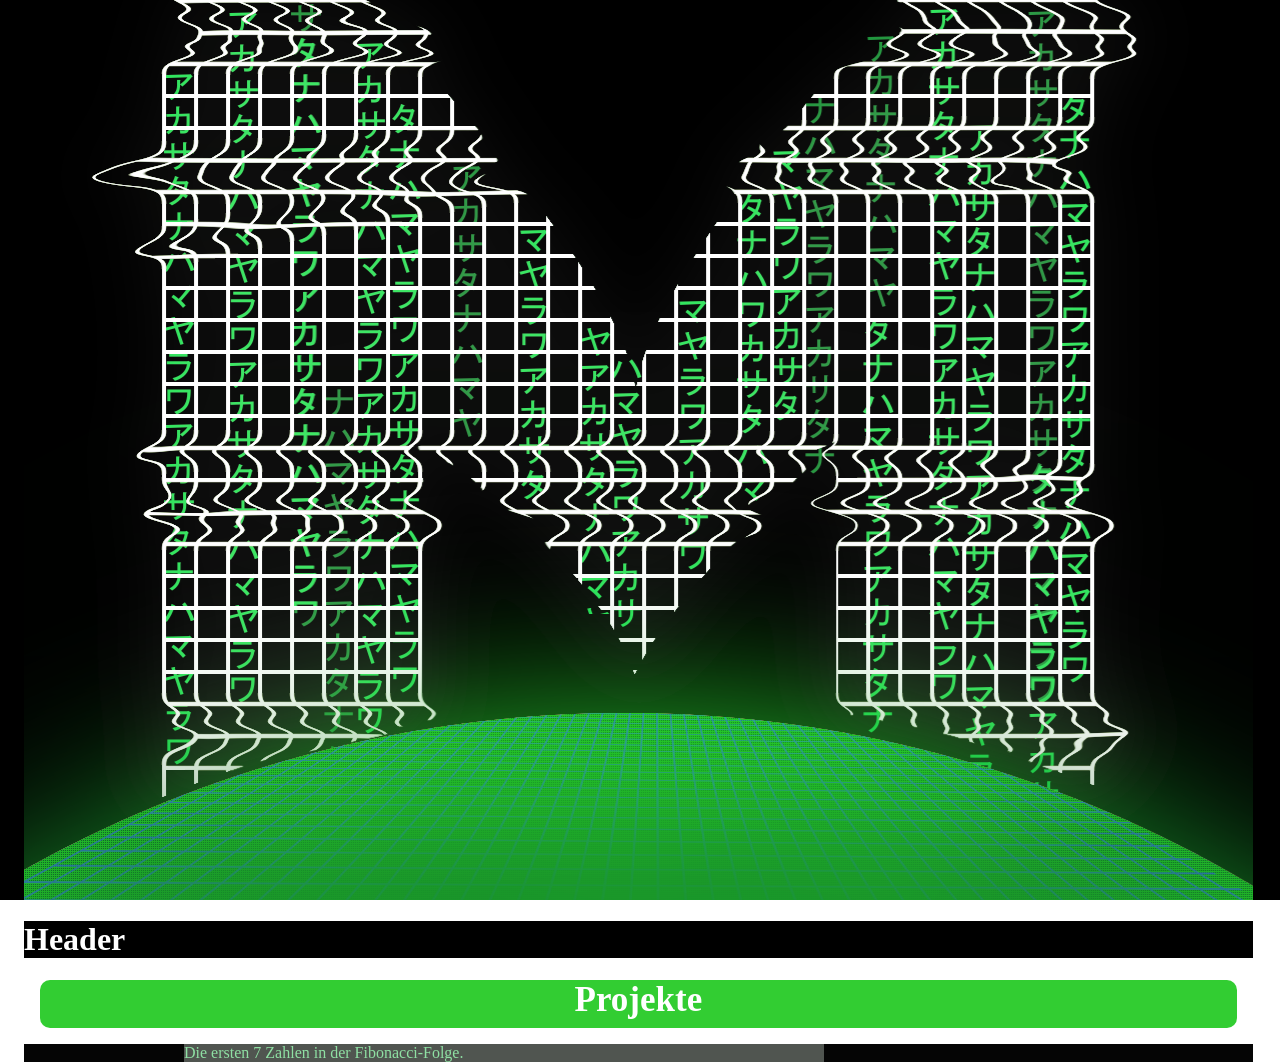
==== html/index.html @ 5200d063 "upload repository" ====
<!doctype html>
<html lang="de" id="top">
  <head>
    <meta charset="UTF-8" />
    <meta name="viewport" content="width=device-width, initial-scale=1.0" />
    <!-- Der Titel am Tab -->
    <title>MarvynM</title>
    <meta
      name="description"
      content="Portfolio von Marvyn, Umschüler IT in Fachrichtung Anwendungsentwicklung."
    />
    <link rel="stylesheet" href="../css/style_index.css" />

    <!-- Hier binde ich PyScript ein -->
    <link
      rel="stylesheet"
      href="https://pyscript.net/releases/2026.2.1/core.css"
    />
    <script
      type="module"
      src="https://pyscript.net/releases/2023.11.2/core.js"
    ></script>

    <!-- Das kleine Logo im Tab -->
    <link
      rel="icon"
      type="image/png"
      href="../images/LogoTabSW.png"
      alt="Logo mit einem M in geringer Auflösung"
      canvas { display: block; }
      />
      <section class = "hero">
      </section> 
      
    </head>
    <div class="cursor"></div>
    <body>
      <div>
        <div class="parallax"></div>
        <header class="top-nav">
          <div class="logo"></div>
        </header>
        <header class="site-header" id="landingpage">
        <canvas id="matrix"></canvas>
        <h1>Header</h1>
        </header>

        <h2>Projekte</h2>

        <div class="test">
        <div class="pythoncode">
        <script type="py" terminal>
          from pyscript import display
          display("Python-Skript in HTML über PyScript einbinden:")

          print("\nAusgabe der Fibonacci-Folge (f_{n}=f_{n-1}+f_{n-2} für n≥3):\nPython Code:\nprev = 0\nprev_prev = 1\n\nfib_lenght = int(7)\nfor i in range(0, fib_lenght):\n    present = prev + prev_prev\n    prev_prev = prev\n    prev = present\n    print(present)")
          
          prev = 0
          prev_prev = 1

          fib_lenght = int(7)
          for i in range(0, fib_lenght):
              present = prev + prev_prev
              prev_prev = prev
              prev = present
              print(present)

          print("\nName: Marvyn Melzer \nAngehender Fachinformatiker für Anwendungsentwicklung. \n\nStatus: Umschulung / Berufseinstieg \nStandort: Frankfurt")
        </script>
        <p>Die ersten 7 Zahlen in der Fibonacci-Folge.</p>      

      </div>
    </div>
    <script src="../js/script.js"></script>

    </div>
    
  </body>

</html>
---- css/style_index.css ----
html {
  margin: 0;
  padding: 0;
  width: 100%;
  height: 100%;
}

body {
  margin: 0;
  padding-left: 1.5rem;
  padding-right: 1rem;

  width: 96%;
  height: 100%;
  cursor: none;
}

.cursor {
  position: fixed;
  left: 0;
  top: 0;
  pointer-events: none;
  transform: translate(-50%, -50%);
  opacity: 0;
  width: 32px;
  height: 32px;
  border-radius: 50%;
  background: rgba(0, 255, 120, 0.2);
  border: 2px solid rgb(255, 255, 255);
  box-shadow:
    0 0 10px lime,
    0 0 20px lime,
    0 0 40px lime;

  pointer-events: none;
  transform: translate(-50%, -50%);
  z-index: 9999;
}

h2 {
  text-align: center;
  margin: 1rem;
  height: 3rem;
  font-size: 35px;
  color: #ffffff;
  background-color: limegreen;
  border-radius: 10px;
}

.site-header h1 {
  color: white;
  background-color: black;
}

.test {
  background-color: rgb(0, 0, 0);
  opacity: 98%;
}

#matrix {
  position: fixed;
  top: 0;
  left: 0;
  width: 100vw;
  height: 100vh;
  z-index: -2; /* liegt auf hinterer Ebene */
  background: black; /* Fallback, Absicherung falls nichts "gezeichnet" wird. */
}

.site-header {
  background-color: rgb(204, 224, 224);
}

.pythoncode {
  position: relative;
  margin-left: 10rem;
  width: 40rem;

  background-color: rgb(77, 82, 77);
  color: rgb(141, 224, 162);
}

.parallax {
  position: relative;
  background-image: url("../images/LogoEntwurfWeissTransparent.png");
  min-height: 900px;
  height: 100%;
  background-attachment: fixed;
  background-position: center;
  background-repeat: no-repeat;
  background-size: 150%;
}
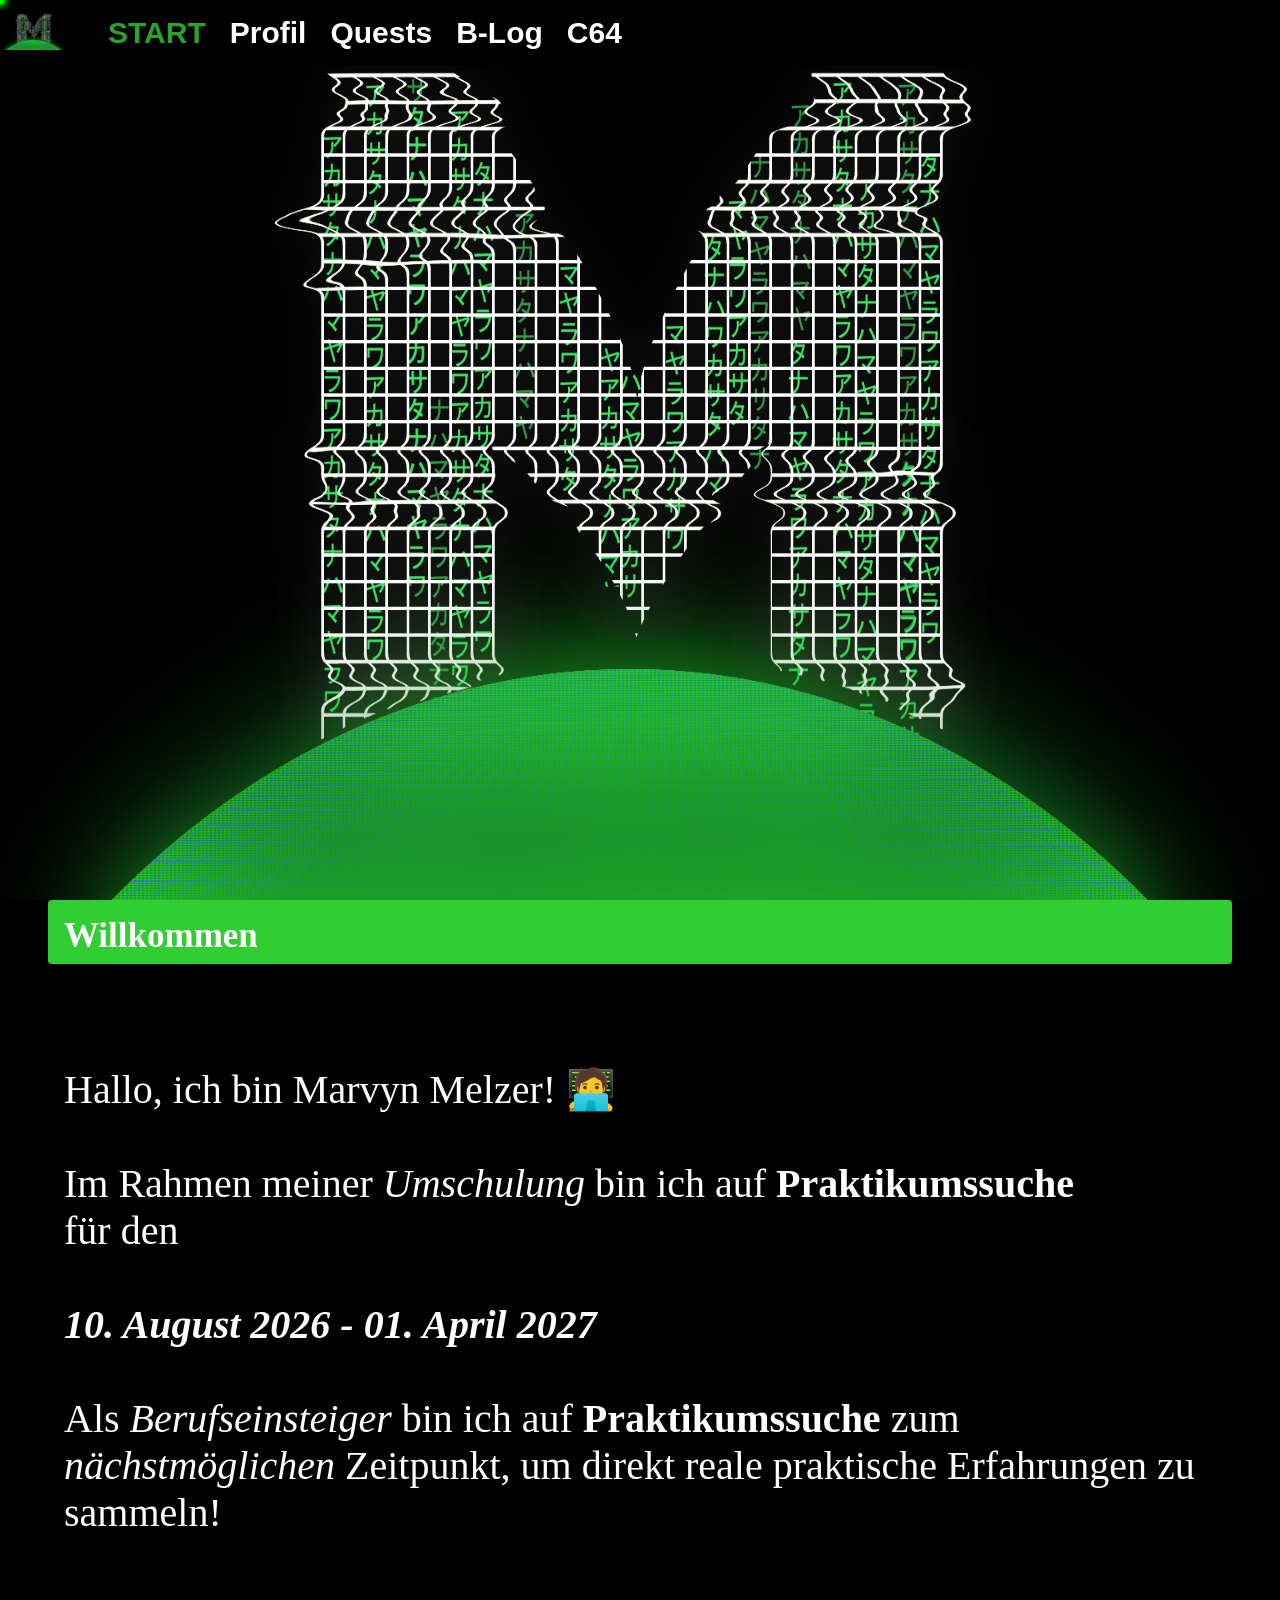
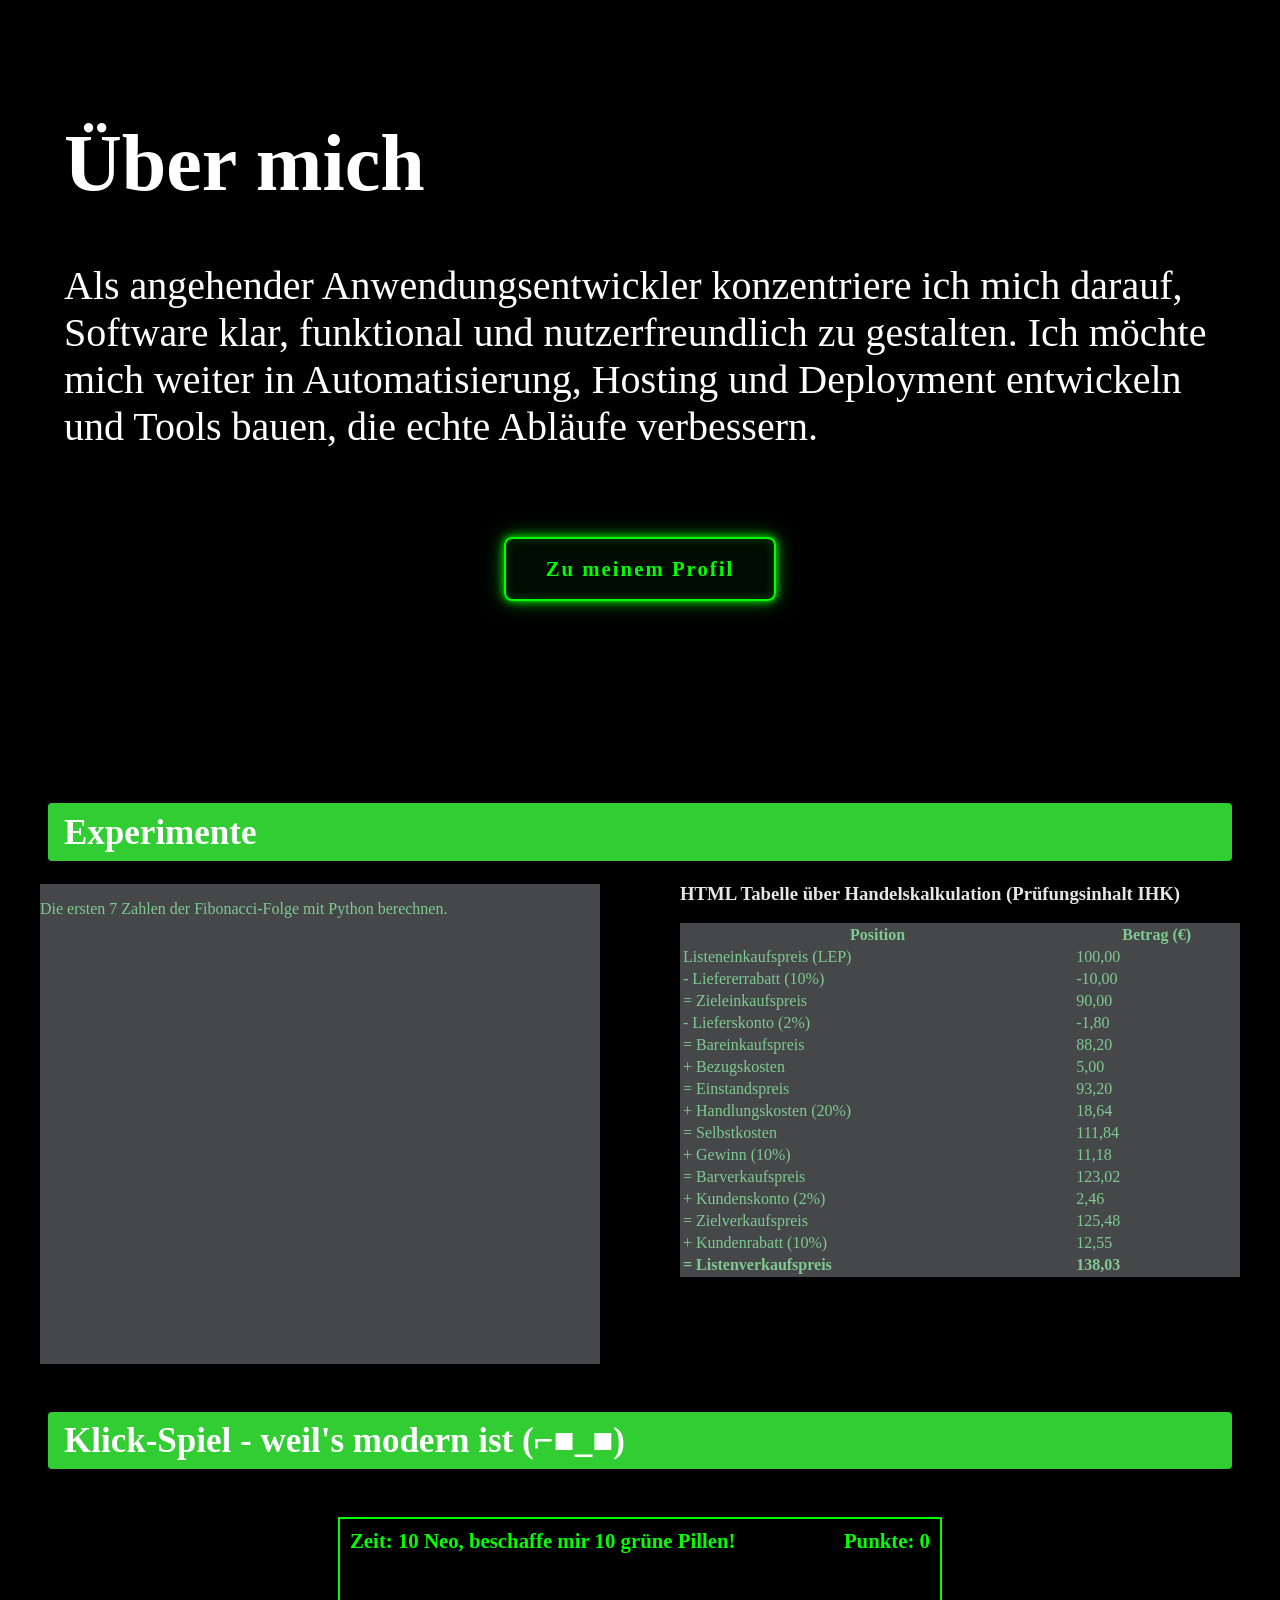
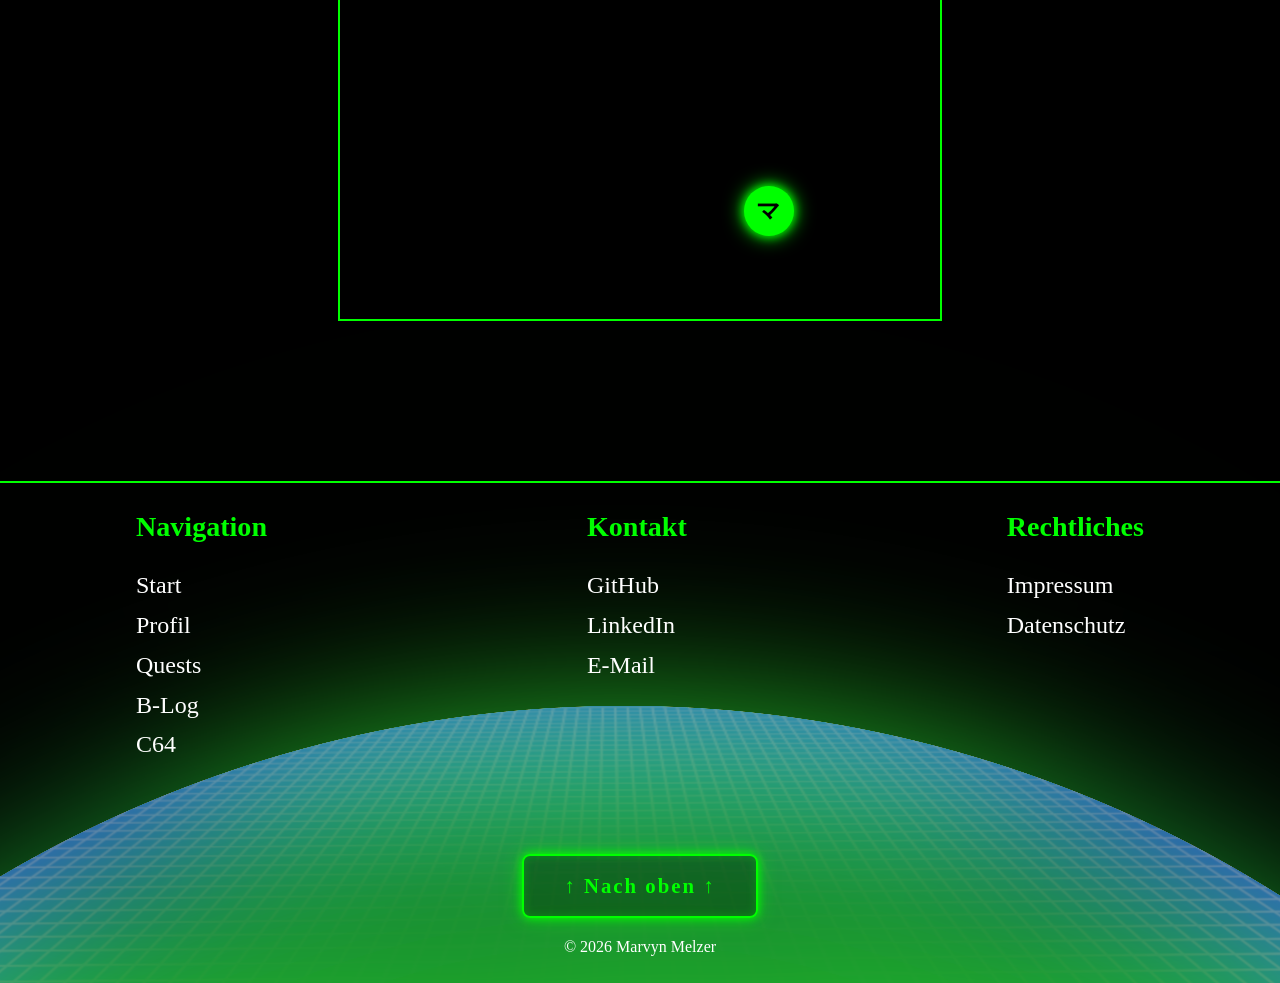
==== commit fbf084d9: "Projektinitialisierung" ====
--- a/html/index.html
+++ b/html/index.html
@@ -1,80 +1,189 @@
 <!doctype html>
 <html lang="de" id="top">
-  <head>
+<head>
     <meta charset="UTF-8" />
     <meta name="viewport" content="width=device-width, initial-scale=1.0" />
-    <!-- Der Titel am Tab -->
-    <title>MarvynM</title>
-    <meta
-      name="description"
-      content="Portfolio von Marvyn, Umschüler IT in Fachrichtung Anwendungsentwicklung."
-    />
+
+    <meta name="author" content="Portfolio von Marvyn, Portfolio, Fachinformatiker, Anwendungsentwicklung, JavaScript, HTML, CSS, Python"/>
+
+    <link rel="icon" type="image/png" href="../images/LogoTabSW.png" />
+    <title>Marvyn M.</title>
+
     <link rel="stylesheet" href="../css/style_index.css" />
 
-    <!-- Hier binde ich PyScript ein -->
-    <link
-      rel="stylesheet"
-      href="https://pyscript.net/releases/2026.2.1/core.css"
-    />
-    <script
-      type="module"
-      src="https://pyscript.net/releases/2023.11.2/core.js"
-    ></script>
+    <!-- PyScript -->
+    <link rel="stylesheet" href="https://pyscript.net/releases/2026.2.1/core.css" />
+    <script type="module" src="https://pyscript.net/releases/2026.2.1/core.js"></script>
+</head>
 
-    <!-- Das kleine Logo im Tab -->
-    <link
-      rel="icon"
-      type="image/png"
-      href="../images/LogoTabSW.png"
-      alt="Logo mit einem M in geringer Auflösung"
-      canvas { display: block; }
-      />
-      <section class = "hero">
-      </section> 
-      
-    </head>
-    <div class="cursor"></div>
-    <body>
-      <div>
-        <div class="parallax"></div>
-        <header class="top-nav">
-          <div class="logo"></div>
-        </header>
-        <header class="site-header" id="landingpage">
-        <canvas id="matrix"></canvas>
-        <h1>Header</h1>
-        </header>
+<body>
 
-        <h2>Projekte</h2>
+<div id="top"></div>
+<div id="mobileTop"></div>
 
-        <div class="test">
-        <div class="pythoncode">
+<div class="parallax"></div>
+<div class="parallax-mobile"></div>
+<canvas id="matrix"></canvas>
+<div class="cursor"></div>
+
+<header class="top-nav">
+    <div class="logo">
+        <img src="../images/LogoEntwurfWeissTransparent.png" loading="lazy" alt="Logo M">
+    </div>
+
+    <!-- ######### TO-DO -->
+    <div class="hamburger" id="hamburger">
+        <span></span>
+        <span></span>
+        <span></span>
+    </div>
+
+    <ul class="menue" id="mobileMenu">
+        <a href="./index.html" class="active">START</a>
+        <a href="./profil.html" class="nav-link">Profil</a>
+        <a href="./quests.html" class="nav-link">Quests</a>
+        <a href="./blog.html" class="nav-link">B-Log</a>
+        <a href="./c64_style.html" class="nav-link">C64</a>
+    </ul>
+</header>
+
+<header class="site-header" id="landingpage">
+    <h1>Willkommen</h1>
+</header>
+
+<div style="height: 40px;"></div>
+
+<div class="parallax-section">
+    <div class="content">
+        Hallo, ich bin <span class="name-fly">Marvyn Melzer!</span> 🧑‍💻 <br><br>
+        Im Rahmen meiner <em>Umschulung</em> bin ich auf <strong>Praktikumssuche</strong><br>
+        für den <br><br>
+        <strong><em>10. August 2026 - 01. April 2027</em></strong><br><br>
+        Als <em>Berufseinsteiger</em> bin ich auf <strong>Praktikumssuche</strong> zum <em>nächstmöglichen</em> Zeitpunkt,
+        um direkt reale praktische Erfahrungen zu sammeln!
+    </div>
+
+    <div class="content1">
+        <h1>Über mich</h1>
+        Als angehender Anwendungsentwickler konzentriere ich mich darauf, Software klar, funktional und nutzerfreundlich zu gestalten.
+Ich möchte mich weiter in Automatisierung, Hosting und Deployment entwickeln und Tools bauen, die echte Abläufe verbessern.<br><br>
+
+        <div class="matrix-btn-wrapper">
+            <a href="./profil.html" class="matrix-btn">Zu meinem Profil</a>
+        </div>
+    </div>
+</div>
+
+<h2>Experimente</h2>
+
+<div class="test">
+
+    <div class="pythoncode">
         <script type="py" terminal>
-          from pyscript import display
-          display("Python-Skript in HTML über PyScript einbinden:")
+            from pyscript import display
 
-          print("\nAusgabe der Fibonacci-Folge (f_{n}=f_{n-1}+f_{n-2} für n≥3):\nPython Code:\nprev = 0\nprev_prev = 1\n\nfib_lenght = int(7)\nfor i in range(0, fib_lenght):\n    present = prev + prev_prev\n    prev_prev = prev\n    prev = present\n    print(present)")
-          
-          prev = 0
-          prev_prev = 1
+            display("Python-Skript in HTML über PyScript einbinden:")
 
-          fib_lenght = int(7)
-          for i in range(0, fib_lenght):
-              present = prev + prev_prev
-              prev_prev = prev
-              prev = present
-              print(present)
+            print("\nAusgabe der Fibonacci-Folge (f_{n}=f_{n-1}+f_{n-2} für n≥3):\nPython Code:\nprev = 0\nprev_prev = 1\n\nfib_lenght = int(7)\nfor i in range(0, fib_lenght):\n    present = prev + prev_prev\n    prev_prev = prev\n    prev = present\n    print(present)")
+            
+            prev = 0
+            prev_prev = 1
 
-          print("\nName: Marvyn Melzer \nAngehender Fachinformatiker für Anwendungsentwicklung. \n\nStatus: Umschulung / Berufseinstieg \nStandort: Frankfurt")
+            fib_lenght = int(7)
+            for i in range(0, fib_lenght):
+                present = prev + prev_prev
+                prev_prev = prev
+                prev = present
+                print(present)
+
+            print("\nName: Marvyn Melzer \nAngehender Fachinformatiker für Anwendungsentwicklung. \n\nStatus: Umschulung / Berufseinstieg \nStandort: Wetterau")
         </script>
-        <p>Die ersten 7 Zahlen in der Fibonacci-Folge.</p>      
 
-      </div>
+        <p>Die ersten 7 Zahlen der Fibonacci-Folge mit Python berechnen.</p>
     </div>
-    <script src="../js/script.js"></script>
+
+    <table class="tabelle">
+        <caption><h3>HTML Tabelle über Handelskalkulation (Prüfungsinhalt IHK)</h3></caption>
+
+        <tr><th>Position</th><th>Betrag (€)</th></tr>
+
+        <tr><td>Listeneinkaufspreis (LEP)</td><td>100,00</td></tr>
+        <tr><td>- Liefererrabatt (10%)</td><td>-10,00</td></tr>
+        <tr><td>= Zieleinkaufspreis</td><td>90,00</td></tr>
+        <tr><td>- Lieferskonto (2%)</td><td>-1,80</td></tr>
+        <tr><td>= Bareinkaufspreis</td><td>88,20</td></tr>
+        <tr><td>+ Bezugskosten</td><td>5,00</td></tr>
+        <tr><td>= Einstandspreis</td><td>93,20</td></tr>
+        <tr><td>+ Handlungskosten (20%)</td><td>18,64</td></tr>
+        <tr><td>= Selbstkosten</td><td>111,84</td></tr>
+        <tr><td>+ Gewinn (10%)</td><td>11,18</td></tr>
+        <tr><td>= Barverkaufspreis</td><td>123,02</td></tr>
+        <tr><td>+ Kundenskonto (2%)</td><td>2,46</td></tr>
+        <tr><td>= Zielverkaufspreis</td><td>125,48</td></tr>
+        <tr><td>+ Kundenrabatt (10%)</td><td>12,55</td></tr>
+        <tr><td><strong>= Listenverkaufspreis</strong></td><td><strong>138,03</strong></td></tr>
+    </table>
+
+</div>
+
+<div id="gameTitle">
+    <h2>Klick-Spiel - weil's modern ist (⌐■_■)</h2>
+</div>
+
+<div id="game">
+
+    <div class="game-header">
+        <span>Zeit: <span id="time">10 Neo, beschaffe mir 10 grüne Pillen!</span></span>
+        <span>Punkte: <span id="score">0</span></span>
+    </div>
+
+    <div id="target">ア</div>
+
+</div>
+
+<footer>
+
+    <div class="footerpic">
+        <img src="../images/LogoEntwurfWeissGridPlanetOnly.png" alt="Logo M">
+    </div>
+
+    <div class="foot">
+
+        <div class="footer-section">
+            <h3>Navigation</h3>
+            <a href="./index.html">Start</a>
+            <a href="./profil.html">Profil</a>
+            <a href="./quests.html">Quests</a>
+            <a href="./blog.html">B-Log</a>
+            <a href="./c64_style.html">C64</a>
+        </div>
+
+        <div class="footer-section">
+            <h3>Kontakt</h3>
+            <a href="https://github.com/ShogunOptOut" target="_blank">GitHub</a>
+            <a href="https://www.linkedin.com/in/marvyn-m-252b33366/" target="_blank">LinkedIn</a>
+            <a href="mailto:savemel@proton.me" target="_blank">E-Mail</a>
+        </div>
+
+        <div class="footer-section">
+            <h3>Rechtliches</h3>
+            <a href="index.html">Impressum</a>
+            <a href="index.html">Datenschutz</a>
+        </div>
 
     </div>
-    
-  </body>
 
+    <div class="footer-bottom">
+        <div class="top-button">
+            <a href="index.html" class="matrix-btn top-desktop">↑ Nach oben ↑</a>
+            <a href="index.html" class="matrix-btn top-mobile">↑ Nach oben ↑</a>
+        </div>
+        <p>© 2026 Marvyn Melzer</p>
+    </div>
+
+</footer>
+
+<script src="../js/script.js" defer></script>
+
+</body>
 </html>
--- a/css/style_index.css
+++ b/css/style_index.css
@@ -1,92 +1,656 @@
-html {
+/* =========================================
+   GLOBAL
+========================================= */
+html, body {
   margin: 0;
   padding: 0;
   width: 100%;
   height: 100%;
+  min-height: 100vh;
+  background: rgb(0,0,0);
 }
 
 body {
-  margin: 0;
-  padding-left: 1.5rem;
-  padding-right: 1rem;
-
-  width: 96%;
-  height: 100%;
   cursor: none;
-}
-
+  transition: opacity 0.4s ease;
+}
+
+/* =========================================
+   CUSTOM CURSOR
+========================================= */
 .cursor {
   position: fixed;
   left: 0;
   top: 0;
+  width: 32px;
+  height: 32px;
+  background: rgba(54, 9, 255, 0.2);
+  border: 2px solid lime;
+  box-shadow: 0 0 10px lime, 0 0 20px lime, 0 0 40px lime;
+  transform: translate(-50%, -50%) rotate(45deg);
+  pointer-events: none;
+  opacity: 0;
+  z-index: 9999;
+}
+
+.cursor.click {
+  animation: cursorClick 0.4s ease-out;
+}
+
+.cursor.hover {
+  width: 16px;
+  height: 16px;
+  background: rgba(0, 255, 0, 1);
+  box-shadow: 0 0 15px rgba(0,255,204,1),
+              0 0 30px rgba(0,255,204,0.8),
+              0 0 60px rgba(0,255,204,0.6);
+}
+
+.trail {
+  position: fixed;
+  width: 8px;
+  height: 8px;
+  border-radius: 50%;
+  background: lime;
+  box-shadow: 0 0 10px lime;
   pointer-events: none;
   transform: translate(-50%, -50%);
-  opacity: 0;
-  width: 32px;
-  height: 32px;
-  border-radius: 50%;
-  background: rgba(0, 255, 120, 0.2);
-  border: 2px solid rgb(255, 255, 255);
-  box-shadow:
-    0 0 10px lime,
-    0 0 20px lime,
-    0 0 40px lime;
-
-  pointer-events: none;
-  transform: translate(-50%, -50%);
-  z-index: 9999;
-}
-
+  z-index: 9998;
+}
+
+@keyframes cursorClick {
+  0% { box-shadow: 0 0 00px lime, 0 0 200px lime; opacity: 1; width: 80px; height: 80px; }
+  50% { transform: translate(-50%, -50%) rotate(360deg); width: 0; height: 0; box-shadow: 80px 80px 200px lime, 0 0 400px lime; }
+  75% { box-shadow: 160px 160px 500px lime, 0 0 800px lime; }
+  90% { box-shadow: 0 0 100px lime, 0 0 200px lime; }
+  100% { box-shadow: 0 0 10px lime, 0 0 20px lime, 0 0 40px lime; }
+}
+
+/* =========================================
+   NAVIGATION
+========================================= */
+.top-nav {
+  display: flex;
+  align-items: center;
+  width: 100%;
+  height: 65px;
+  background-color: black;
+  position: fixed;
+  top: 0;
+  left: 0;
+  z-index: 1000;
+}
+
+a {
+  color: rgb(65, 145, 101);
+  text-decoration: none;
+  transition: all 0.25s ease;
+}
+
+a, button, [onclick] {
+  cursor: none;
+}
+
+.menue {
+  display: flex;
+  font-family: "Lucida Sans", Geneva, Verdana, sans-serif;
+  font-weight: 800;
+  font-size: 30px;
+  gap: 1.5rem;
+  color: rgb(192, 192, 192);
+}
+
+.menue a {
+  color: white;
+  transition: all 0.25s ease;
+}
+
+.menue a:hover,
+.content1 a:hover {
+  color: rgb(11, 206, 69);
+  text-shadow: 0 0 10px rgba(0,255,204,0.6),
+               0 0 20px rgba(0,255,204,0.4),
+               0 0 40px rgba(0,255,204,0.2);
+  transform: scale(1.15);
+}
+
+.menue .active {
+  color: rgba(50, 205, 50, 0.8);
+}
+
+.logo img {
+  width: 68px;
+  height: auto;
+}
+
+/* =========================================
+   HEADINGS
+========================================= */
+.site-header h1,
 h2 {
-  text-align: center;
-  margin: 1rem;
+  text-align: left;
+  margin: 3rem;
+  margin-top: 0;
   height: 3rem;
+  padding-left: 1rem;
+  background-color: limegreen;
+  border-radius: 4px;
+  color: white;
+}
+
+.site-header h1 {
+  padding-top: 1rem;
   font-size: 35px;
-  color: #ffffff;
-  background-color: limegreen;
-  border-radius: 10px;
-}
-
-.site-header h1 {
+}
+
+h2 {
+  margin-top: 3rem;
+  padding-top: 0.6rem;
+  font-size: 35px;
+}
+
+h3 {
+  display: flex;
   color: white;
+}
+
+/* =========================================
+   CONTENT BLOCKS
+========================================= */
+.test {
+  display: flex;
+  justify-content: center;
+  align-items: flex-start;
+  margin-top: -45px;
   background-color: black;
-}
-
-.test {
-  background-color: rgb(0, 0, 0);
-  opacity: 98%;
+  opacity: 90%;
+  gap: 5rem;
 }
 
 #matrix {
   position: fixed;
   top: 0;
   left: 0;
-  width: 100vw;
-  height: 100vh;
-  z-index: -2; /* liegt auf hinterer Ebene */
-  background: black; /* Fallback, Absicherung falls nichts "gezeichnet" wird. */
-}
-
-.site-header {
-  background-color: rgb(204, 224, 224);
+  width: 100dvw;
+  height: 100dvh;
+  background: black;
+  z-index: -1;
+}
+
+.pythoncode,
+.tabelle {
+  width: 35rem;
+  background-color: rgb(77, 79, 82);
+  color: rgb(141, 224, 162);
 }
 
 .pythoncode {
   position: relative;
-  margin-left: 10rem;
-  width: 40rem;
-
-  background-color: rgb(77, 82, 77);
-  color: rgb(141, 224, 162);
-}
-
+  margin-top: 20px;
+  height: 30rem;
+}
+
+.tabelle {
+  justify-content: center;
+}
+
+/* =========================================
+   PARALLAX
+========================================= */
 .parallax {
   position: relative;
   background-image: url("../images/LogoEntwurfWeissTransparent.png");
-  min-height: 900px;
+  min-height: 80vh;
   height: 100%;
   background-attachment: fixed;
   background-position: center;
   background-repeat: no-repeat;
-  background-size: 150%;
-}
+  background-size: 100% 100%;
+  pointer-events: none;
+}
+
+.parallax-section {
+  position: relative;
+  opacity: 0;
+  transform: translateY(500px);
+  transition: all 1.8s ease;
+}
+
+.parallax-section.show {
+  text-align: center;
+  opacity: 1;
+  transform: translateY(-50px);
+}
+
+.name-fly {
+  display: inline-block;
+  opacity: 0;
+  transform: translateY(-200px);
+}
+
+.parallax-section.show .name-fly {
+  animation: flyInName 2.2s ease-out forwards;
+  color: lime;
+  text-shadow: 0 0 5px lime,
+               0 0 30px lime,
+               0 0 60px lime;
+}
+
+@keyframes flyInName {
+  0% { opacity: 0; transform: translateY(-200px); }
+  70% { opacity: 1; transform: translateY(20px); }
+  100% { opacity: 1; transform: translateY(0); }
+}
+
+/* =========================================
+   CONTENT TEXT
+========================================= */
+.content,
+.content1 {
+  color: white;
+  font-size: 40px;
+  padding: 4rem;
+}
+
+/* =========================================
+   BUTTON
+========================================= */
+.matrix-btn-wrapper {
+  display: flex;
+  justify-content: center;
+  margin: 40px 0;
+}
+
+.matrix-btn {
+  position: relative;
+  display: inline-flex;
+  justify-content: center;
+  align-items: center;
+  padding: 18px 40px;
+  color: #00ff00;
+  font-size: 1.3rem;
+  font-weight: bold;
+  letter-spacing: 2px;
+  border: 2px solid #00ff00;
+  border-radius: 8px;
+  background: rgba(0, 30, 0, 0.4);
+  box-shadow: 0 0 8px #00ff00,
+              0 0 20px rgba(0,255,0,0.5),
+              inset 0 0 10px rgba(0,255,0,0.25);
+  overflow: hidden;
+  transition: transform 0.25s,
+              box-shadow 0.25s,
+              background 0.25s,
+              color 0.25s;
+  z-index: 9999;
+}
+
+.matrix-btn::before {
+  content: "";
+  position: absolute;
+  left: -100%;
+  top: 0;
+  width: 50%;
+  height: 100%;
+  background: linear-gradient(90deg,
+              transparent,
+              rgba(0,255,0,0.5),
+              transparent);
+  transform: skewX(-25deg);
+  animation: matrixScan 2.5s linear infinite;
+}
+
+.matrix-btn:hover {
+  color: black;
+  background: rgba(36, 175, 36, 0.7);
+  transform: scale(1.06);
+  box-shadow: 0 0 20px rgba(0,255,0,0.4),
+              0 0 50px rgba(0,255,0,0.2),
+              0 0 190px rgba(0,255,0,0.52);
+}
+
+.matrix-btn:active {
+  transform: scale(0.98);
+}
+
+@keyframes matrixScan {
+  0% { left: -120%; }
+  100% { left: 170%; }
+}
+
+/* =========================================
+   GAME
+========================================= */
+#game {
+  position: relative;
+  width: 600px;
+  height: 400px;
+  margin: 2rem auto;
+  border: 2px solid lime;
+  background: #000;
+  overflow: hidden;
+}
+
+.game-header {
+  position: absolute;
+  top: 10px;
+  left: 10px;
+  right: 10px;
+  display: flex;
+  justify-content: space-between;
+  color: lime;
+  font-size: 1.3rem;
+  font-weight: bold;
+  z-index: 100;
+}
+
+#target {
+  position: absolute;
+  width: 50px;
+  height: 50px;
+  background: lime;
+  color: black;
+  border-radius: 50%;
+  font-size: 1.5rem;
+  font-weight: bold;
+  display: flex;
+  align-items: center;
+  justify-content: center;
+  box-shadow: 0 0 10px lime, 0 0 20px lime;
+  cursor: none;
+}
+
+.game-over {
+  color: lime;
+  margin-top: -2rem;
+  text-align: center;
+  padding-top: 2rem;
+}
+
+#restartBtn {
+  margin-top: 2rem;
+  padding: 12px 24px;
+  background: black;
+  color: lime;
+  border: 2px solid lime;
+  font-size: 1.2rem;
+  font-weight: bold;
+  cursor: none;
+  box-shadow: 0 0 10px lime, 0 0 20px lime;
+  transition: all 0.2s ease;
+}
+
+#restartBtn:hover {
+  background: lime;
+  color: black;
+  box-shadow: 0 0 20px lime, 0 0 40px lime;
+}
+
+/* =========================================
+   FOOTER
+========================================= */
+.footerpic {
+  display: flex;
+  justify-content: center;
+  align-items: center;
+  margin-top: -3rem;
+  margin-bottom: -1rem;
+  width: 100%;
+  height: 1rem;
+  z-index: -1;
+}
+
+footer {
+  margin-top: 10rem;
+  border-top: 2px solid lime;
+  background: rgba(0, 0, 0, 0.85);
+}
+
+.foot {
+  display: flex;
+  justify-content: space-around;
+  flex-wrap: wrap;
+  margin: 3rem 0;
+  gap: 3rem;
+}
+
+.footer-section {
+  display: flex;
+  flex-direction: column;
+  font-size: 1.5rem;
+  gap: 0.8rem;
+}
+
+.footer-section h3 {
+  color: lime;
+  margin-bottom: 1rem;
+}
+
+.footer-section a {
+  color: white;
+  transition: 0.3s;
+}
+
+.footer-section a:hover {
+  color: lime;
+  text-shadow: 0 0 10px lime, 0 0 20px lime;
+}
+
+.footer-bottom {
+  margin-top: 6rem;
+  text-align: center;
+  color: white;
+}
+
+/* =========================================
+   MOBILE
+========================================= */
+@media (max-width: 768px) {
+
+  html, body {
+    overflow-x: hidden !important;
+  }
+
+  body {
+    padding-top: 70px;
+  }
+
+  .top-nav {
+    height: 55px;
+    padding: 0 1rem;
+    justify-content: flex-start;
+  }
+
+  .logo img {
+    width: 48px;
+  }
+
+  .menue {
+    font-size: 12px;
+    gap: 1rem;
+  }
+
+  .parallax {
+    background-size: contain;
+    min-height: 50vh;
+    background-attachment: scroll;
+    pointer-events: auto !important;
+  }
+
+  .parallax-section {
+    background-image: none !important;
+    opacity: 1;
+    transform: translateY(0);
+    min-height: 60vh;
+    padding: 2rem 1rem;
+    text-align: center;
+  }
+
+  .name-fly {
+    animation: none !important;
+    opacity: 1 !important;
+    transform: none !important;
+    color: lime !important;
+    text-shadow: 0 0 5px lime, 0 0 20px lime;
+  }
+
+  .content,
+  .content1 {
+    padding: 2rem 1rem;
+    font-size: 1.2rem;
+    text-align: center;
+  }
+
+  .test {
+    flex-direction: column;
+    gap: 2rem;
+    padding: 1rem;
+    margin-top: 2rem;
+  }
+
+  .pythoncode,
+  .tabelle {
+    width: 100%;
+    height: auto;
+    padding: 1rem;
+    box-sizing: border-box;
+  }
+
+  #game,
+  #gameTitle {
+    display: none !important;
+  }
+
+  footer {
+    padding: 2rem 1rem;
+    margin-top: 5rem;
+  }
+
+  .foot {
+    flex-direction: column;
+    align-items: center;
+    gap: 2rem;
+  }
+
+  .footer-section {
+    text-align: center;
+  }
+
+  .footer-section h3 {
+    font-size: 1.3rem;
+  }
+
+  .footer-section a {
+    font-size: 1.1rem;
+  }
+
+  .footer-bottom {
+    margin-top: 1rem;
+    font-size: 1rem;
+  }
+}
+
+/* =========================================
+   TOP BUTTON
+========================================= */
+.top-desktop { display: inline-block; }
+.top-mobile { display: none; }
+
+@media (max-width: 768px) {
+  .top-desktop { display: none; }
+  .top-mobile { display: inline-block; }
+}
+
+/* =========================================
+   PROFIL / TEXT CONTENT
+========================================= */
+.profil h2 {
+  margin-top: 5rem;
+}
+
+#text-content > p {
+  font-size: 2rem;
+  margin-left: 5rem;
+  letter-spacing: -2pt;
+  color: #f0f0f0;
+}
+
+#text-content > p > span {
+  color: rgb(0, 250, 0);
+}
+
+#text-content > :nth-child(2) {
+  margin-top: -1rem;
+  margin-left: 6rem;
+}
+
+#text-content > :nth-child(3) {
+  margin-left: 8rem;
+  margin-top: 0rem;
+  font-size: 4rem;
+  font-weight: 700;
+  font-style: italic;
+  color: rgb(0,250,0);
+  letter-spacing: 5px;
+  text-decoration: underline;
+}
+
+#text-content > :nth-child(4) {
+  margin-left: 8rem;
+  margin-top: -4rem;
+}
+
+@keyframes fadeOut {
+  0% { opacity: 1; }
+  100% { opacity: 0; }
+}
+
+@keyframes fadeIn {
+  0% { opacity: 0; }
+  100% { opacity: 1; }
+}
+
+#wechselwort {
+  display: inline-block;
+  opacity: 1;
+  transition: opacity 0.6s ease;
+}
+
+/* =========================================
+   ÜBER MICH
+========================================= */
+.uebermich-container {
+  color: white;
+}
+
+.uebermich {
+  text-align: center;
+  padding-top: 2rem;
+  font-size: 48px;
+}
+
+.uebermich-wrapper {
+  display: flex;
+  justify-content: space-between;
+  align-items: flex-start;
+  margin-left: 5rem;
+  gap: 3rem;
+  width: 100%;
+}
+
+.ausbildung {
+  width: 50%;
+  max-width: 400px;
+}
+
+.uebermich-bild {
+  width: 50%;
+  display: flex;
+  justify-content: center;
+}
+
+.uebermich-bild img {
+  width: 100%;
+  max-width: 400px;
+  height: auto;
+}
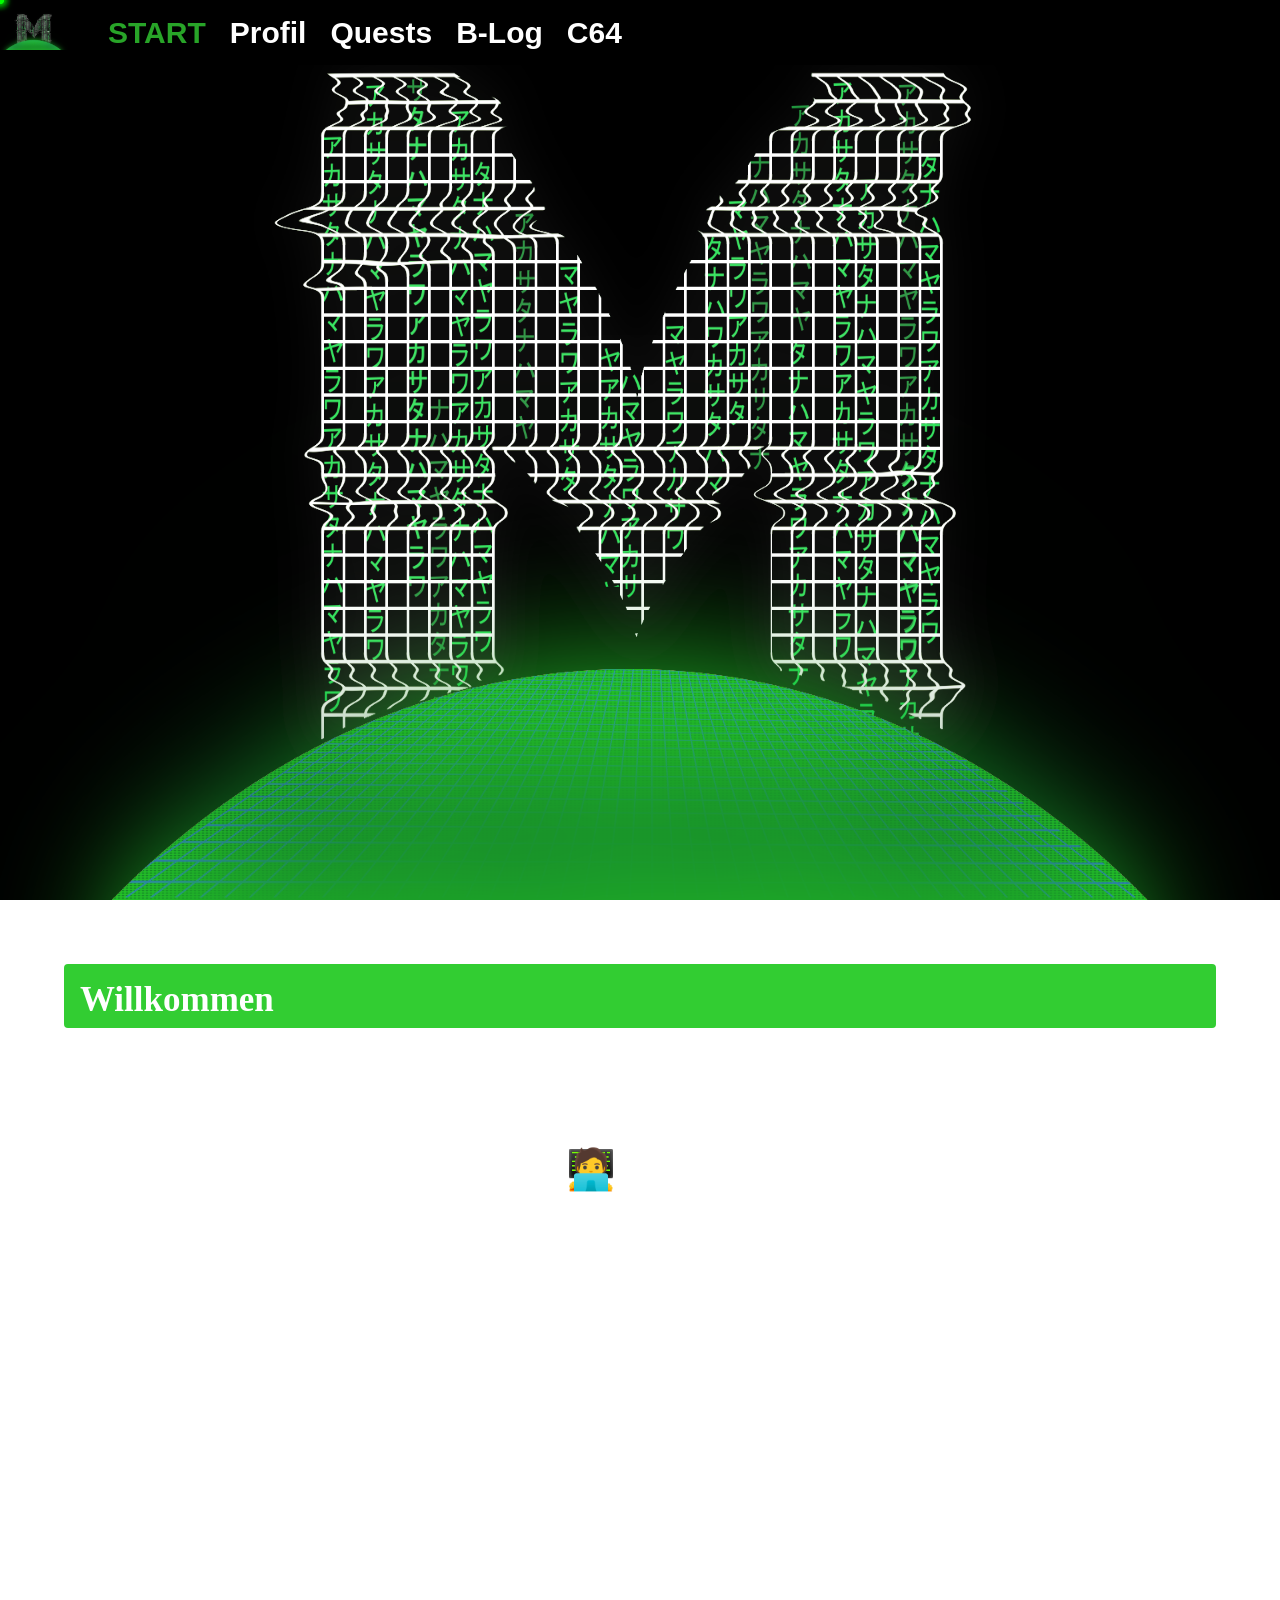
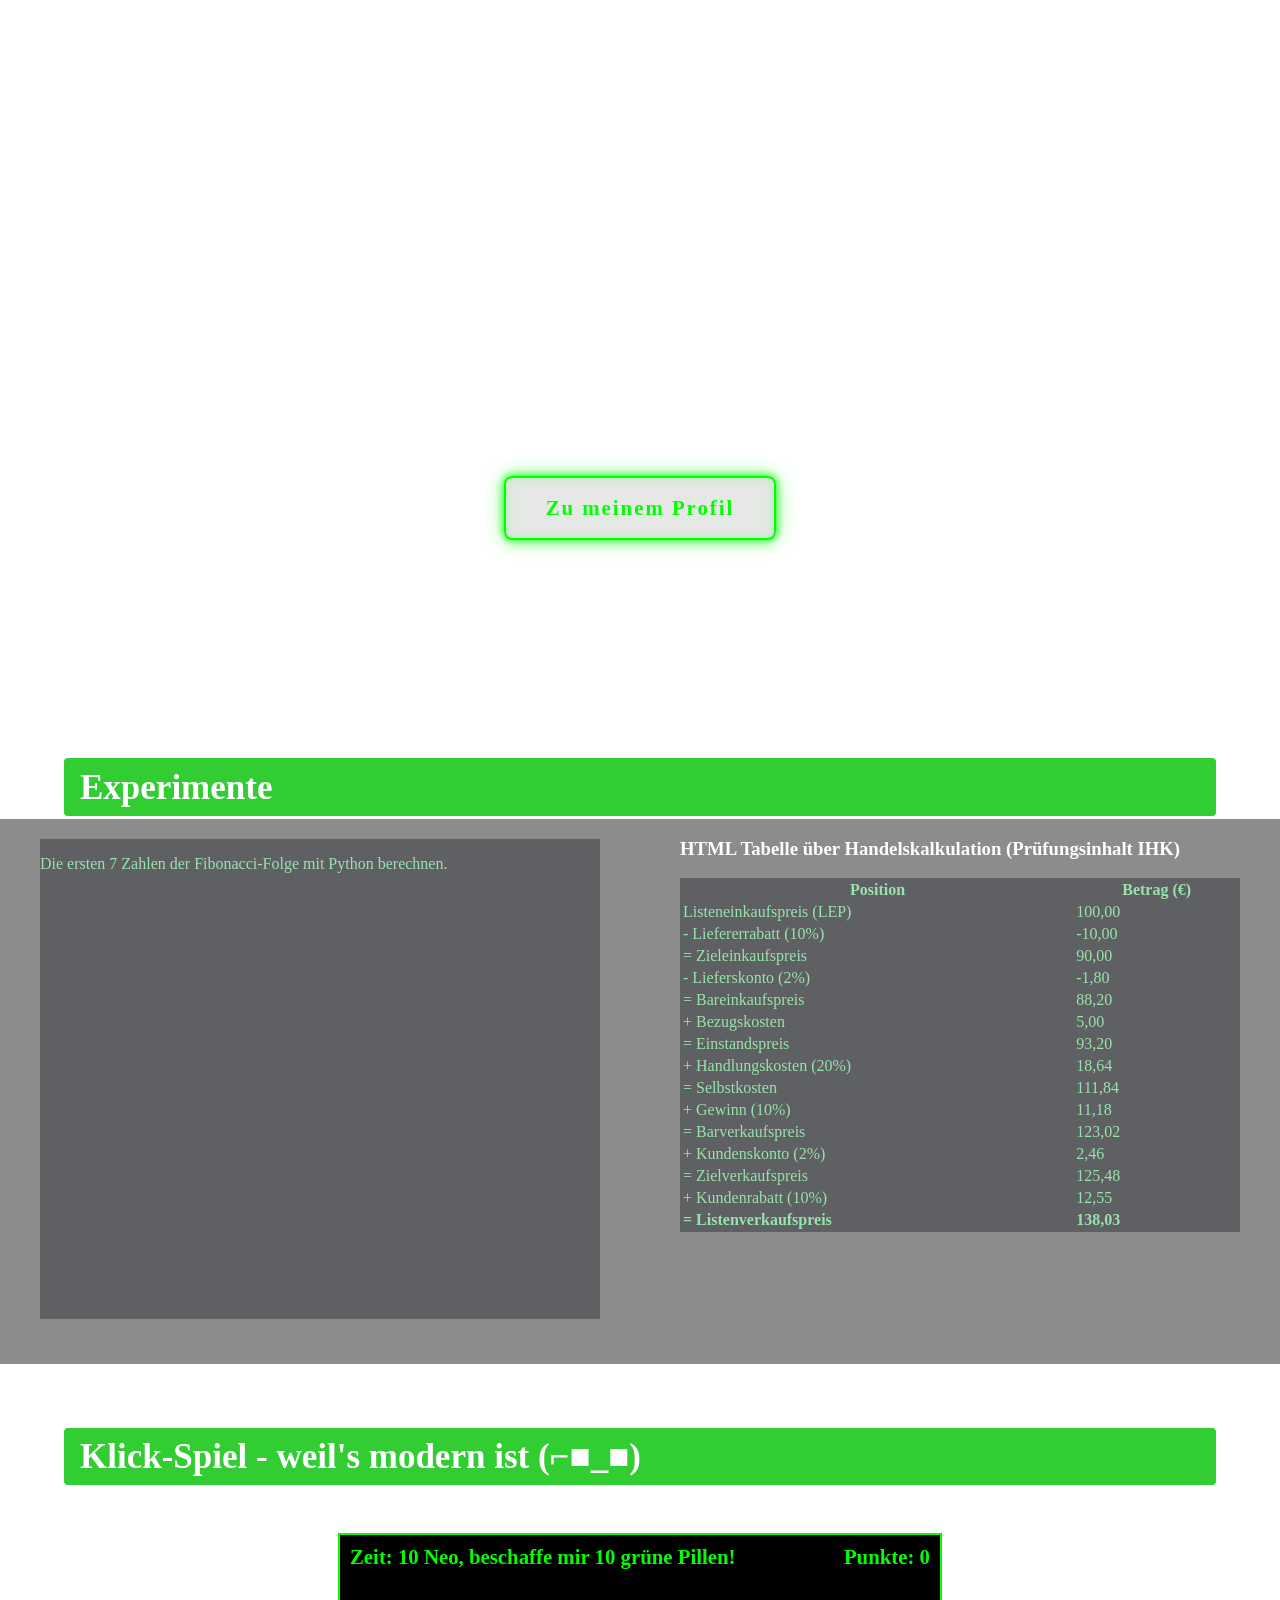
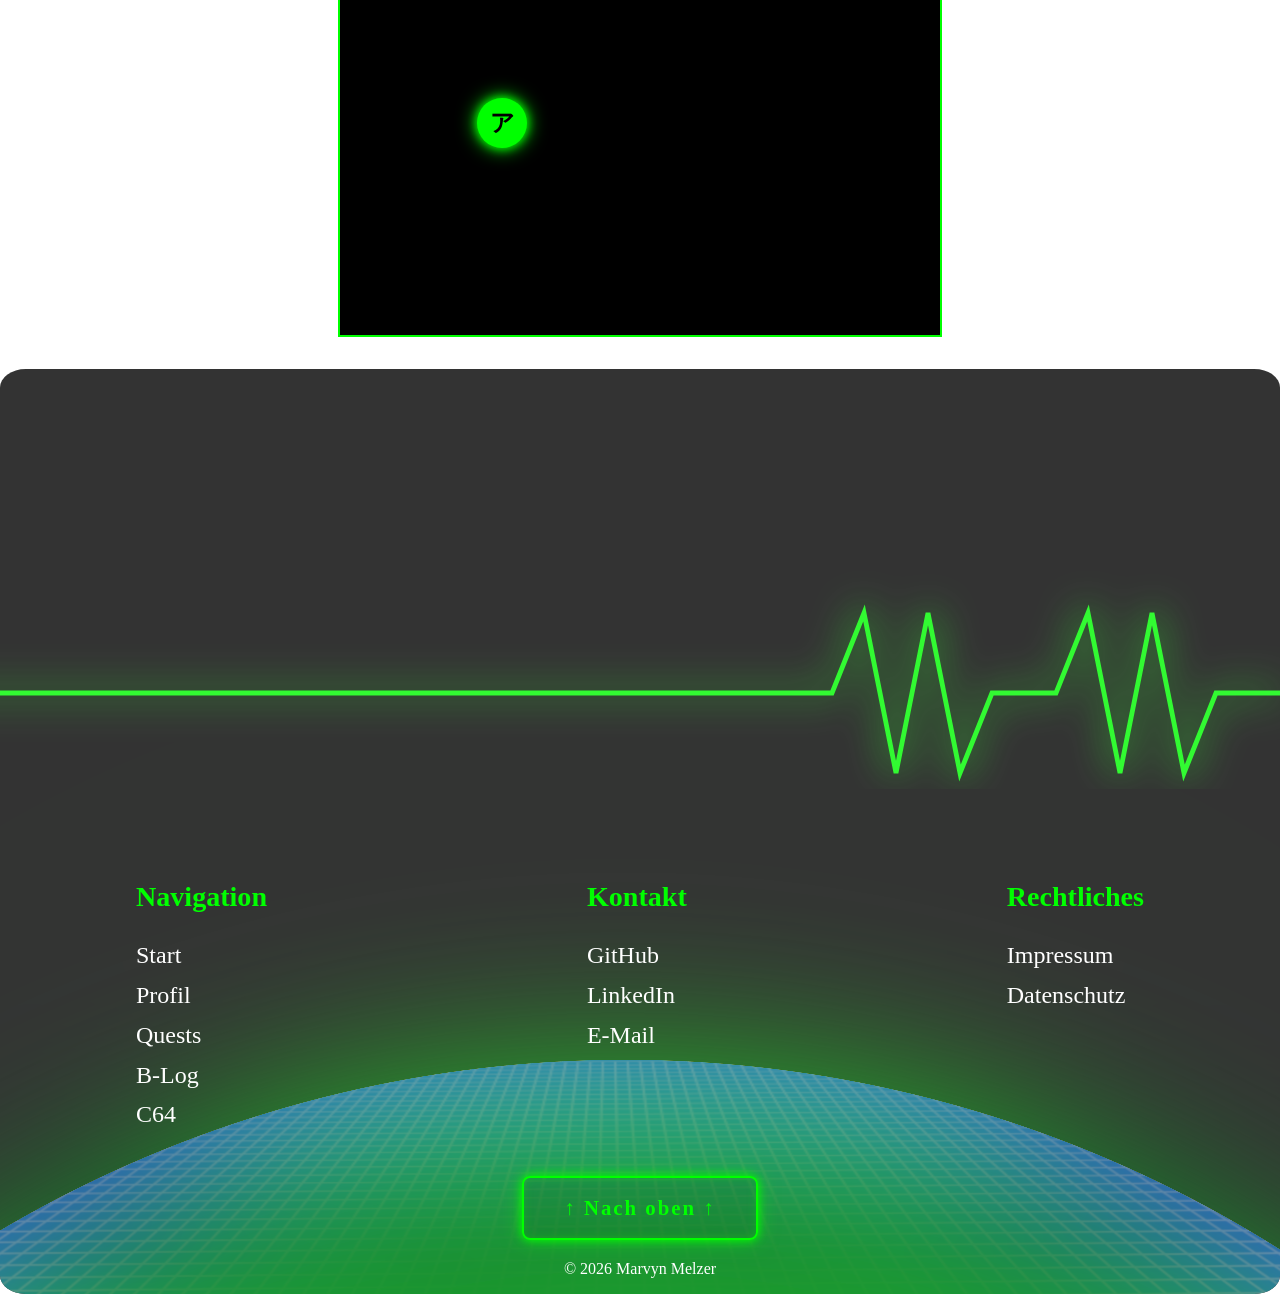
==== commit ef7ccec6: "Upload für Publishing" ====
--- a/html/index.html
+++ b/html/index.html
@@ -18,6 +18,8 @@
 
 <body>
 
+
+    
 <div id="top"></div>
 <div id="mobileTop"></div>
 
@@ -44,6 +46,7 @@
         <a href="./quests.html" class="nav-link">Quests</a>
         <a href="./blog.html" class="nav-link">B-Log</a>
         <a href="./c64_style.html" class="nav-link">C64</a>
+        <!-- <a href="./sap.html" class="nav-link">TEST-DB (WIP)</a> -->
     </ul>
 </header>
 
@@ -59,14 +62,12 @@
         Im Rahmen meiner <em>Umschulung</em> bin ich auf <strong>Praktikumssuche</strong><br>
         für den <br><br>
         <strong><em>10. August 2026 - 01. April 2027</em></strong><br><br>
-        Als <em>Berufseinsteiger</em> bin ich auf <strong>Praktikumssuche</strong> zum <em>nächstmöglichen</em> Zeitpunkt,
-        um direkt reale praktische Erfahrungen zu sammeln!
     </div>
 
     <div class="content1">
         <h1>Über mich</h1>
         Als angehender Anwendungsentwickler konzentriere ich mich darauf, Software klar, funktional und nutzerfreundlich zu gestalten.
-Ich möchte mich weiter in Automatisierung, Hosting und Deployment entwickeln und Tools bauen, die echte Abläufe verbessern.<br><br>
+Ich entwickel mich in Automatisierung, Hosting und Deployment weiter und baue Tools, die echte Abläufe verbessern.<br><br>
 
         <div class="matrix-btn-wrapper">
             <a href="./profil.html" class="matrix-btn">Zu meinem Profil</a>
@@ -142,7 +143,23 @@
 </div>
 
 <footer>
-
+<div class="ekg-footer">
+  <svg viewBox="-0 0 400 120" preserveAspectRatio="none">
+    <polyline class="ekg"
+      points="
+0,30 20,30 30,5 40,55 50,5 60,55 70,30
+90,30 100,5 110,55 120,5 130,55 140,30
+160,30 180,30 200,30 220,30 240,30
+260,30 280,30 300,30 320,30 340,30
+360,30 380,30 400,30 420,30 440,30
+460,30 480,30 500,30 520,30
+"
+      fill="none"
+      stroke="rgb(50,250,50)"
+      stroke-width="3"
+    />
+  </svg>
+</div>
     <div class="footerpic">
         <img src="../images/LogoEntwurfWeissGridPlanetOnly.png" alt="Logo M">
     </div>
@@ -167,8 +184,8 @@
 
         <div class="footer-section">
             <h3>Rechtliches</h3>
-            <a href="index.html">Impressum</a>
-            <a href="index.html">Datenschutz</a>
+            <a href="./impressum.html">Impressum</a>
+            <a href="./datenschutz.html">Datenschutz</a>
         </div>
 
     </div>
--- a/css/style_index.css
+++ b/css/style_index.css
@@ -1,17 +1,17 @@
 /* =========================================
    GLOBAL
 ========================================= */
-html, body {
+html,
+body {
   margin: 0;
   padding: 0;
   width: 100%;
   height: 100%;
   min-height: 100vh;
-  background: rgb(0,0,0);
+  cursor: none !important;
 }
 
 body {
-  cursor: none;
   transition: opacity 0.4s ease;
 }
 
@@ -26,7 +26,10 @@
   height: 32px;
   background: rgba(54, 9, 255, 0.2);
   border: 2px solid lime;
-  box-shadow: 0 0 10px lime, 0 0 20px lime, 0 0 40px lime;
+  box-shadow:
+    0 0 10px lime,
+    0 0 20px lime,
+    0 0 40px lime;
   transform: translate(-50%, -50%) rotate(45deg);
   pointer-events: none;
   opacity: 0;
@@ -38,12 +41,45 @@
 }
 
 .cursor.hover {
-  width: 16px;
-  height: 16px;
-  background: rgba(0, 255, 0, 1);
-  box-shadow: 0 0 15px rgba(0,255,204,1),
-              0 0 30px rgba(0,255,204,0.8),
-              0 0 60px rgba(0,255,204,0.6);
+  width: 32px;
+  height: 32px;
+  background: rgba(0, 255, 0, 0);
+  box-shadow:
+    0 0 15px rgba(0, 255, 204, 1),
+    0 0 30px rgba(0, 255, 204, 0.8),
+    0 0 60px rgba(0, 255, 204, 0.6);
+animation: hoverPulse 0.9s infinite ease-in-out;
+}
+
+.cursor.hover.click {
+  animation: cursorClick 0.4s ease-out !important;
+}
+
+@keyframes hoverPulse {
+  0% {
+    background: rgba(0, 255, 0, 0);
+    transform: translate(-50%, -50%) rotate(45deg) scale(1);
+    box-shadow:
+      0 0 15px rgba(0, 255, 204, 1),
+      0 0 30px rgba(0, 255, 204, 0.8),
+      0 0 60px rgba(0, 255, 204, 0.6);
+  }
+  50% {
+    background: rgba(0, 255, 0, 1);
+    transform: translate(-50%, -50%) rotate(-45deg) scale(0.5);
+    box-shadow:
+      0 0 25px rgba(0, 255, 204, 1),
+      0 0 50px rgba(0, 255, 204, 0.9),
+      0 0 100px rgba(0, 255, 204, 0.7);
+  }
+  100% {
+    background: rgba(0, 255, 0, 0);
+    transform: translate(-50%, -50%) rotate(45deg) scale(1);
+    box-shadow:
+      0 0 15px rgba(0, 255, 204, 1),
+      0 0 30px rgba(0, 255, 204, 0.8),
+      0 0 60px rgba(0, 255, 204, 0.6);
+  }
 }
 
 .trail {
@@ -59,11 +95,38 @@
 }
 
 @keyframes cursorClick {
-  0% { box-shadow: 0 0 00px lime, 0 0 200px lime; opacity: 1; width: 80px; height: 80px; }
-  50% { transform: translate(-50%, -50%) rotate(360deg); width: 0; height: 0; box-shadow: 80px 80px 200px lime, 0 0 400px lime; }
-  75% { box-shadow: 160px 160px 500px lime, 0 0 800px lime; }
-  90% { box-shadow: 0 0 100px lime, 0 0 200px lime; }
-  100% { box-shadow: 0 0 10px lime, 0 0 20px lime, 0 0 40px lime; }
+  0% {
+    box-shadow:
+      0 0 00px lime,
+      0 0 200px lime;
+    opacity: 1;
+    width: 80px;
+    height: 80px;
+  }
+  50% {
+    transform: translate(-50%, -50%) rotate(360deg);
+    width: 0;
+    height: 0;
+    box-shadow:
+      80px 80px 200px lime,
+      0 0 400px lime;
+  }
+  75% {
+    box-shadow:
+      160px 160px 500px lime,
+      0 0 800px lime;
+  }
+  90% {
+    box-shadow:
+      0 0 100px lime,
+      0 0 200px lime;
+  }
+  100% {
+    box-shadow:
+      0 0 10px lime,
+      0 0 20px lime,
+      0 0 40px lime;
+  }
 }
 
 /* =========================================
@@ -72,10 +135,10 @@
 .top-nav {
   display: flex;
   align-items: center;
+  position: fixed;
   width: 100%;
   height: 65px;
-  background-color: black;
-  position: fixed;
+  background-color: rgb(0, 0, 0);
   top: 0;
   left: 0;
   z-index: 1000;
@@ -87,7 +150,9 @@
   transition: all 0.25s ease;
 }
 
-a, button, [onclick] {
+a,
+button,
+[onclick] {
   cursor: none;
 }
 
@@ -108,9 +173,10 @@
 .menue a:hover,
 .content1 a:hover {
   color: rgb(11, 206, 69);
-  text-shadow: 0 0 10px rgba(0,255,204,0.6),
-               0 0 20px rgba(0,255,204,0.4),
-               0 0 40px rgba(0,255,204,0.2);
+  text-shadow:
+    0 0 10px rgba(0, 255, 204, 0.6),
+    0 0 20px rgba(0, 255, 204, 0.4),
+    0 0 40px rgba(0, 255, 204, 0.2);
   transform: scale(1.15);
 }
 
@@ -129,8 +195,7 @@
 .site-header h1,
 h2 {
   text-align: left;
-  margin: 3rem;
-  margin-top: 0;
+  margin: 4rem;
   height: 3rem;
   padding-left: 1rem;
   background-color: limegreen;
@@ -144,7 +209,8 @@
 }
 
 h2 {
-  margin-top: 3rem;
+  color: white;
+  margin-bottom: 3rem;
   padding-top: 0.6rem;
   font-size: 35px;
 }
@@ -155,26 +221,31 @@
 }
 
 /* =========================================
-   CONTENT BLOCKS
-========================================= */
-.test {
-  display: flex;
-  justify-content: center;
-  align-items: flex-start;
-  margin-top: -45px;
-  background-color: black;
-  opacity: 90%;
-  gap: 5rem;
-}
-
+   MATRIX
+========================================= */
 #matrix {
   position: fixed;
   top: 0;
   left: 0;
   width: 100dvw;
   height: 100dvh;
-  background: black;
+  background: rgb(0, 0, 0);
   z-index: -1;
+}
+
+/* =========================================
+   CONTENT BLOCKS
+========================================= */
+.test {
+  display: flex;
+  justify-content: center;
+  align-items: flex-start;
+  margin-top: -45px;
+  margin-bottom: 45px;
+  padding-bottom: 45px;
+  background-color: rgb(0, 0, 0, 0.5);
+  opacity: 90%;
+  gap: 5rem;
 }
 
 .pythoncode,
@@ -207,6 +278,7 @@
   background-repeat: no-repeat;
   background-size: 100% 100%;
   pointer-events: none;
+  background-color: rgb(0, 0, 0, 1);
 }
 
 .parallax-section {
@@ -231,15 +303,25 @@
 .parallax-section.show .name-fly {
   animation: flyInName 2.2s ease-out forwards;
   color: lime;
-  text-shadow: 0 0 5px lime,
-               0 0 30px lime,
-               0 0 60px lime;
+  text-shadow:
+    0 0 5px lime,
+    0 0 30px lime,
+    0 0 60px lime;
 }
 
 @keyframes flyInName {
-  0% { opacity: 0; transform: translateY(-200px); }
-  70% { opacity: 1; transform: translateY(20px); }
-  100% { opacity: 1; transform: translateY(0); }
+  0% {
+    opacity: 0;
+    transform: translateY(-200px);
+  }
+  70% {
+    opacity: 1;
+    transform: translateY(20px);
+  }
+  100% {
+    opacity: 1;
+    transform: translateY(0);
+  }
 }
 
 /* =========================================
@@ -273,16 +355,18 @@
   letter-spacing: 2px;
   border: 2px solid #00ff00;
   border-radius: 8px;
-  background: rgba(0, 30, 0, 0.4);
-  box-shadow: 0 0 8px #00ff00,
-              0 0 20px rgba(0,255,0,0.5),
-              inset 0 0 10px rgba(0,255,0,0.25);
+  background: rgba(0, 30, 0, 0.1);
+  box-shadow:
+    0 0 8px #00ff00,
+    0 0 20px rgba(0, 255, 0, 0.5),
+    inset 0 0 10px rgba(0, 255, 0, 0.25);
   overflow: hidden;
-  transition: transform 0.25s,
-              box-shadow 0.25s,
-              background 0.25s,
-              color 0.25s;
-  z-index: 9999;
+  transition:
+    transform 0.25s,
+    box-shadow 0.25s,
+    background 0.25s,
+    color 0.25s;
+  z-index: 999;
 }
 
 .matrix-btn::before {
@@ -292,10 +376,12 @@
   top: 0;
   width: 50%;
   height: 100%;
-  background: linear-gradient(90deg,
-              transparent,
-              rgba(0,255,0,0.5),
-              transparent);
+  background: linear-gradient(
+    90deg,
+    transparent,
+    rgba(0, 255, 0, 0.5),
+    transparent
+  );
   transform: skewX(-25deg);
   animation: matrixScan 2.5s linear infinite;
 }
@@ -304,9 +390,10 @@
   color: black;
   background: rgba(36, 175, 36, 0.7);
   transform: scale(1.06);
-  box-shadow: 0 0 20px rgba(0,255,0,0.4),
-              0 0 50px rgba(0,255,0,0.2),
-              0 0 190px rgba(0,255,0,0.52);
+  box-shadow:
+    0 0 20px rgba(0, 255, 0, 0.4),
+    0 0 50px rgba(0, 255, 0, 0.2),
+    0 0 190px rgba(0, 255, 0, 0.52);
 }
 
 .matrix-btn:active {
@@ -314,8 +401,12 @@
 }
 
 @keyframes matrixScan {
-  0% { left: -120%; }
-  100% { left: 170%; }
+  0% {
+    left: -120%;
+  }
+  100% {
+    left: 170%;
+  }
 }
 
 /* =========================================
@@ -356,7 +447,9 @@
   display: flex;
   align-items: center;
   justify-content: center;
-  box-shadow: 0 0 10px lime, 0 0 20px lime;
+  box-shadow:
+    0 0 10px lime,
+    0 0 20px lime;
   cursor: none;
 }
 
@@ -376,14 +469,18 @@
   font-size: 1.2rem;
   font-weight: bold;
   cursor: none;
-  box-shadow: 0 0 10px lime, 0 0 20px lime;
+  box-shadow:
+    0 0 10px lime,
+    0 0 20px lime;
   transition: all 0.2s ease;
 }
 
 #restartBtn:hover {
   background: lime;
   color: black;
-  box-shadow: 0 0 20px lime, 0 0 40px lime;
+  box-shadow:
+    0 0 20px lime,
+    0 0 40px lime;
 }
 
 /* =========================================
@@ -393,17 +490,65 @@
   display: flex;
   justify-content: center;
   align-items: center;
-  margin-top: -3rem;
-  margin-bottom: -1rem;
+  /* margin-top: -3rem; */
+  /* margin-bottom: -1rem; */
+  width: auto;
+  height: 1rem;
+  z-index: 1;
+}
+
+footer {
+  overflow: hidden;
+  margin-top: 0rem;
+  padding-top: 0rem;
+  padding-bottom: 0rem;
+  border-top: 0px solid lime;
+  border-radius: 2%;
+  background: rgba(0, 0, 0, 0.8);
+}
+
+.ekg-footer {
+  rotate: 180deg;
+  margin-bottom: 0rem;
+  margin-top: 2rem;
+  height: 50%;
   width: 100%;
-  height: 1rem;
-  z-index: -1;
-}
-
-footer {
-  margin-top: 10rem;
-  border-top: 2px solid lime;
-  background: rgba(0, 0, 0, 0.85);
+  overflow: hidden;
+}
+
+.ekg {
+  stroke: rgb(50, 250, 50);
+  stroke-width: 1.5;
+  fill: none;
+
+  stroke-dasharray: 1000;
+  stroke-dashoffset: 0;
+
+  animation: ekg-smooth 4s ease-out infinite;
+  filter: drop-shadow(0 0 6px rgb(50, 250, 50));
+}
+
+@keyframes ekg-smooth {
+  0% {
+    stroke-dashoffset: 0;
+    stroke: rgb(50, 250, 50);
+    filter: drop-shadow(0 0 6px rgb(50, 250, 50));
+  }
+  30% {
+    stroke-dashoffset: 150;
+    stroke: rgb(120, 255, 120);
+    filter: drop-shadow(0 0 12px rgb(120, 255, 120));
+  }
+  60% {
+    stroke-dashoffset: 220;
+    stroke: rgb(50, 250, 50);
+    filter: drop-shadow(0 0 6px rgb(50, 250, 50));
+  }
+  100% {
+    stroke-dashoffset: 1250;
+    stroke: rgb(120, 255, 120);
+    filter: drop-shadow(0 0 12px rgb(120, 255, 120));
+  }
 }
 
 .foot {
@@ -428,16 +573,18 @@
 
 .footer-section a {
   color: white;
+
   transition: 0.3s;
 }
 
 .footer-section a:hover {
   color: lime;
-  text-shadow: 0 0 10px lime, 0 0 20px lime;
+  text-shadow:
+    0 0 10px lime,
+    0 0 20px lime;
 }
 
 .footer-bottom {
-  margin-top: 6rem;
   text-align: center;
   color: white;
 }
@@ -446,8 +593,8 @@
    MOBILE
 ========================================= */
 @media (max-width: 768px) {
-
-  html, body {
+  html,
+  body {
     overflow-x: hidden !important;
   }
 
@@ -461,6 +608,9 @@
     justify-content: flex-start;
   }
 
+  .matrix {
+    background: rgb(0, 0, 0);
+  }
   .logo img {
     width: 48px;
   }
@@ -491,7 +641,9 @@
     opacity: 1 !important;
     transform: none !important;
     color: lime !important;
-    text-shadow: 0 0 5px lime, 0 0 20px lime;
+    text-shadow:
+      0 0 5px lime,
+      0 0 20px lime;
   }
 
   .content,
@@ -521,9 +673,13 @@
     display: none !important;
   }
 
+  .p {
+    font-size: 1rem;
+  }
+
   footer {
     padding: 2rem 1rem;
-    margin-top: 5rem;
+    margin-top: 0rem;
   }
 
   .foot {
@@ -532,6 +688,10 @@
     gap: 2rem;
   }
 
+  .footerpic {
+    margin-bottom: -1rem;
+  }
+
   .footer-section {
     text-align: center;
   }
@@ -553,61 +713,116 @@
 /* =========================================
    TOP BUTTON
 ========================================= */
-.top-desktop { display: inline-block; }
-.top-mobile { display: none; }
+.top-desktop {
+  display: inline-block;
+}
+.top-mobile {
+  display: none;
+}
 
 @media (max-width: 768px) {
-  .top-desktop { display: none; }
-  .top-mobile { display: inline-block; }
+  .top-desktop {
+    display: none;
+  }
+  .top-mobile {
+    display: inline-block;
+  }
 }
 
 /* =========================================
    PROFIL / TEXT CONTENT
 ========================================= */
+.profiltitel {
+  background-color: rgb(0, 0, 0, 0);
+  padding: 0rem;
+}
+
+.profil {
+  display: flex;
+  justify-content: space-between;
+  position: relative;
+  align-items: baseline;
+  margin-top: 1rem;
+  padding-top: 4rem;
+  padding-left: 1rem;
+  padding-bottom: 10rem;
+
+  width: 75%;
+}
+
 .profil h2 {
-  margin-top: 5rem;
-}
-
-#text-content > p {
-  font-size: 2rem;
+  padding-top: 1rem;
+}
+
+.foto {
+  display: flex;
+  position: absolute;
+  transform: scaleX(-1);
+  align-items: center;
+  top: 1rem;
+  bottom: 1rem;
+  left: 4rem;
+  z-index: -1;
+}
+
+.foto img {
+  width: 60%;
+  height: auto;
+  margin-top: 4rem;
+  opacity: 0.15;
+  margin-left: -4rem;
+  padding-bottom: 5rem;
+}
+
+#profiltxt > p {
+  width: 100%;
+  font-size: 3rem;
+  margin-left: 1rem;
+  color: #ffffff;
+}
+
+#profiltxt > :nth-child(1) {
+  margin-left: 2rem;
+}
+#profiltxt > :nth-child() {
+  margin-right: 1rem;
+}
+
+#profiltxt > :nth-child(2) {
   margin-left: 5rem;
-  letter-spacing: -2pt;
-  color: #f0f0f0;
-}
-
-#text-content > p > span {
-  color: rgb(0, 250, 0);
-}
-
-#text-content > :nth-child(2) {
-  margin-top: -1rem;
-  margin-left: 6rem;
-}
-
-#text-content > :nth-child(3) {
-  margin-left: 8rem;
-  margin-top: 0rem;
-  font-size: 4rem;
+  margin-top: 1rem;
+  font-size: 6rem;
   font-weight: 700;
   font-style: italic;
-  color: rgb(0,250,0);
-  letter-spacing: 5px;
   text-decoration: underline;
-}
-
-#text-content > :nth-child(4) {
-  margin-left: 8rem;
+  color: rgb(0, 250, 0);
+
+  display: inline-block;
+  width: 25rem; /* WICHTIG: feste Breite */
+  white-space: nowrap; /* verhindert Zeilenumbruch */
+}
+
+#profiltxt > :nth-child(3) {
+  margin-left: 16rem;
   margin-top: -4rem;
 }
 
 @keyframes fadeOut {
-  0% { opacity: 1; }
-  100% { opacity: 0; }
+  0% {
+    opacity: 1;
+  }
+  100% {
+    opacity: 0;
+  }
 }
 
 @keyframes fadeIn {
-  0% { opacity: 0; }
-  100% { opacity: 1; }
+  0% {
+    opacity: 0;
+  }
+  100% {
+    opacity: 1;
+  }
 }
 
 #wechselwort {
@@ -616,41 +831,219 @@
   transition: opacity 0.6s ease;
 }
 
+@media (max-width: 768px) {
+  #wechselwort {
+    width: 14rem; /* mobile Breite */
+    white-space: nowrap;
+    overflow: hidden;
+  }
+}
+
+/* =========================================
+   MOBILE
+========================================= */
+@media (max-width: 768px) {
+  #profiltxt p {
+    font-size: 1.5rem;
+    display: flex;
+  }
+
+  #profiltxt > p:nth-of-type(1) {
+    font-size: 1.5rem;
+    text-align: center;
+  }
+  #profiltxt > p:nth-of-type(2) {
+    margin-right: 4rem;
+    font-size: 2.5rem;
+    padding-top: 2rem;
+    text-align: left;
+    margin-left: 2rem;
+  }
+  #profiltxt > p:nth-of-type(3) {
+    font-size: 1.5rem;
+    margin-left: 2rem;
+    padding-top: 2rem;
+    width: 90%;
+  }
+
+  .foto img {
+    height: 100%;
+    width: 100%;
+  }
+}
+
 /* =========================================
    ÜBER MICH
 ========================================= */
+
 .uebermich-container {
-  color: white;
+  overflow: hidden;
+  color: rgb(245, 32, 32);
 }
 
 .uebermich {
   text-align: center;
-  padding-top: 2rem;
-  font-size: 48px;
+  /* padding-top: 1rem; */
+  font-size: 1.2rem;
+}
+
+.uebermich-wrapper,
+.uebermich-wrapper2 {
+  display: flex;
+  justify-content: space-between;
+  align-items: stretch;
 }
 
 .uebermich-wrapper {
-  display: flex;
-  justify-content: space-between;
-  align-items: flex-start;
-  margin-left: 5rem;
-  gap: 3rem;
-  width: 100%;
+  /* margin-bottom: -8rem; */
+  margin-right: 2rem;
+  margin-left: 2rem;
+  margin-top: 3rem;
 }
 
 .ausbildung {
+  margin: 4rem;
+  flex: 1;
+  display: flex;
+  justify-content: center;
+  height: 10%;
+  padding: 1rem;
+  background-color: rgba(233, 235, 233, 0.1);
+  color: white;
+  border-radius: 10px;
+  border: 1px solid rgb(185, 189, 184, 0.6);
+  font-size: 1rem;
+  transition:
+    transform 0.2s ease,
+    border 0.2s ease,
+    border-radius 0.2s ease;
+  box-shadow:
+    0 0 15px rgb(0, 255, 0, 0.5),
+    0 0 40px rgba(0, 255, 0, 0.3),
+    0 0 80px rgba(0, 255, 0, 0.1);
+}
+
+.ausbildung:hover {
+  border: 3px solid rgb(185, 189, 184, 0.6);
+  font-size: 2rem;
+  border-radius: 20px;
+  box-shadow:
+    0 0 15px rgb(0, 255, 0, 1),
+    0 0 40px rgba(0, 255, 0, 0.8),
+    0 0 80px rgba(0, 255, 0, 0.6);
+}
+
+.uebermich-bild {
+  flex: 1;
+  display: flex;
+  justify-content: center;
   width: 50%;
-  max-width: 400px;
-}
-
-.uebermich-bild {
+}
+.uebermich-bild2 {
+  flex: 1;
+  justify-content: center;
   width: 50%;
-  display: flex;
-  justify-content: center;
-}
-
-.uebermich-bild img {
-  width: 100%;
-  max-width: 400px;
+}
+
+.uebermich-bild2 img {
   height: auto;
-}
+  max-height: 60%;
+  border: 1px solid rgb(185, 189, 184, 0.6);
+  border-radius: 10px;
+  transition:
+    transform 0.3s ease,
+    border 0.3s ease,
+    border-radius 0.3s ease;
+  box-shadow:
+    0 0 15px rgb(0, 255, 0, 0.6),
+    0 0 40px rgba(0, 255, 0, 0.4),
+    0 0 80px rgba(0, 255, 0, 0.2);
+  }
+  .uebermich-bild2 img:hover {
+    transform: scale(1.4);
+    border: 3px solid rgb(185, 189, 184, 0.6);
+    border-radius: 20px;
+    box-shadow:
+      0 0 15px lime,
+      0 0 40px rgba(0, 255, 0, 0.8),
+      0 0 80px rgba(0, 255, 0, 0.6);
+  }
+  
+  .uebermich-bild img {
+    height: auto;
+    max-height: 60%;
+  border: 1px solid rgb(185, 189, 184, 0.6);
+  border-radius: 10px;
+  transition:
+    transform 0.3s ease,
+    border 0.3s ease,
+    border-radius 0.3s ease;
+  box-shadow:
+    0 0 15px rgb(0, 255, 0, 0.6),
+    0 0 40px rgba(0, 255, 0, 0.4),
+    0 0 80px rgba(0, 255, 0, 0.2);
+}
+
+.uebermich-bild img:hover {
+  transform: scale(1.4);
+  border: 3px solid rgb(185, 189, 184, 0.6);
+  border-radius: 20px;
+  box-shadow:
+    0 0 15px lime,
+    0 0 40px rgba(0, 255, 0, 0.8),
+    0 0 80px rgba(0, 255, 0, 0.6);
+}
+
+@media (max-width: 768px) {
+  .uebermich-wrapper {
+    flex-direction: column;
+    width: 100%;
+    margin: 0;
+    gap: 1.2rem; /* mehr Abstand */
+  }
+
+  .ausbildung {
+    width: 90%;
+    height: auto;
+    padding: 0.8rem;
+    margin-bottom: 4rem;
+    font-size: 1rem;
+    border-radius: 8px;
+  }
+
+  .ausbildung:hover {
+    font-size: 1.5rem;
+  }
+
+  .uebermich-bild {
+    width: 100%;
+    margin-top: 0.5rem;
+  }
+
+  .uebermich-bild img {
+    width: 80%;
+    height: auto;
+    margin: 0 auto;
+    max-width: none;
+  }
+}
+
+.skills {
+  padding-left: 5rem;
+  padding-bottom: 4rem;
+  display: flex;
+  align-items: center;
+  gap: 2rem;
+}
+
+.skills img {
+  height: 3rem;
+  transition: transform 0.2s ease;
+}
+.skills img:hover {
+  transform: scale(1.4);
+}
+
+.skills p {
+  line-height: 3rem; /* gleiche Höhe wie Icons */
+}
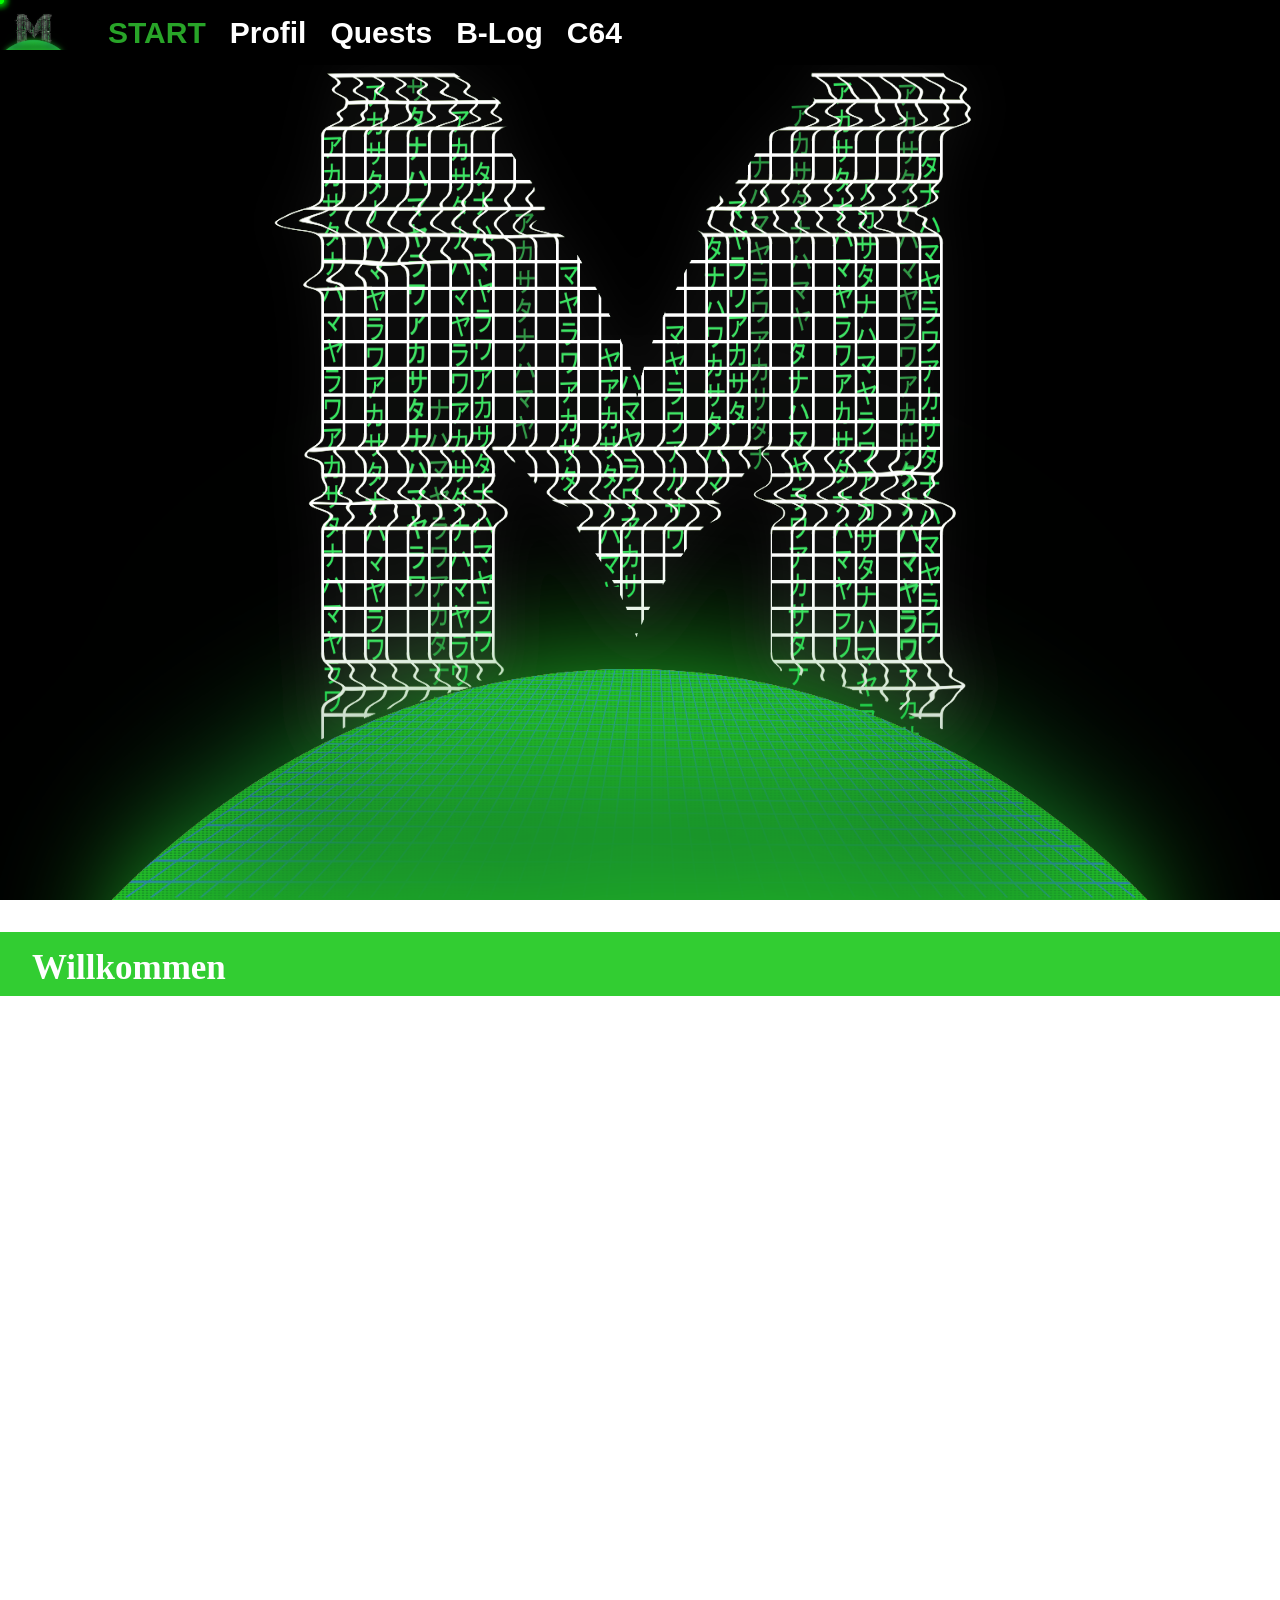
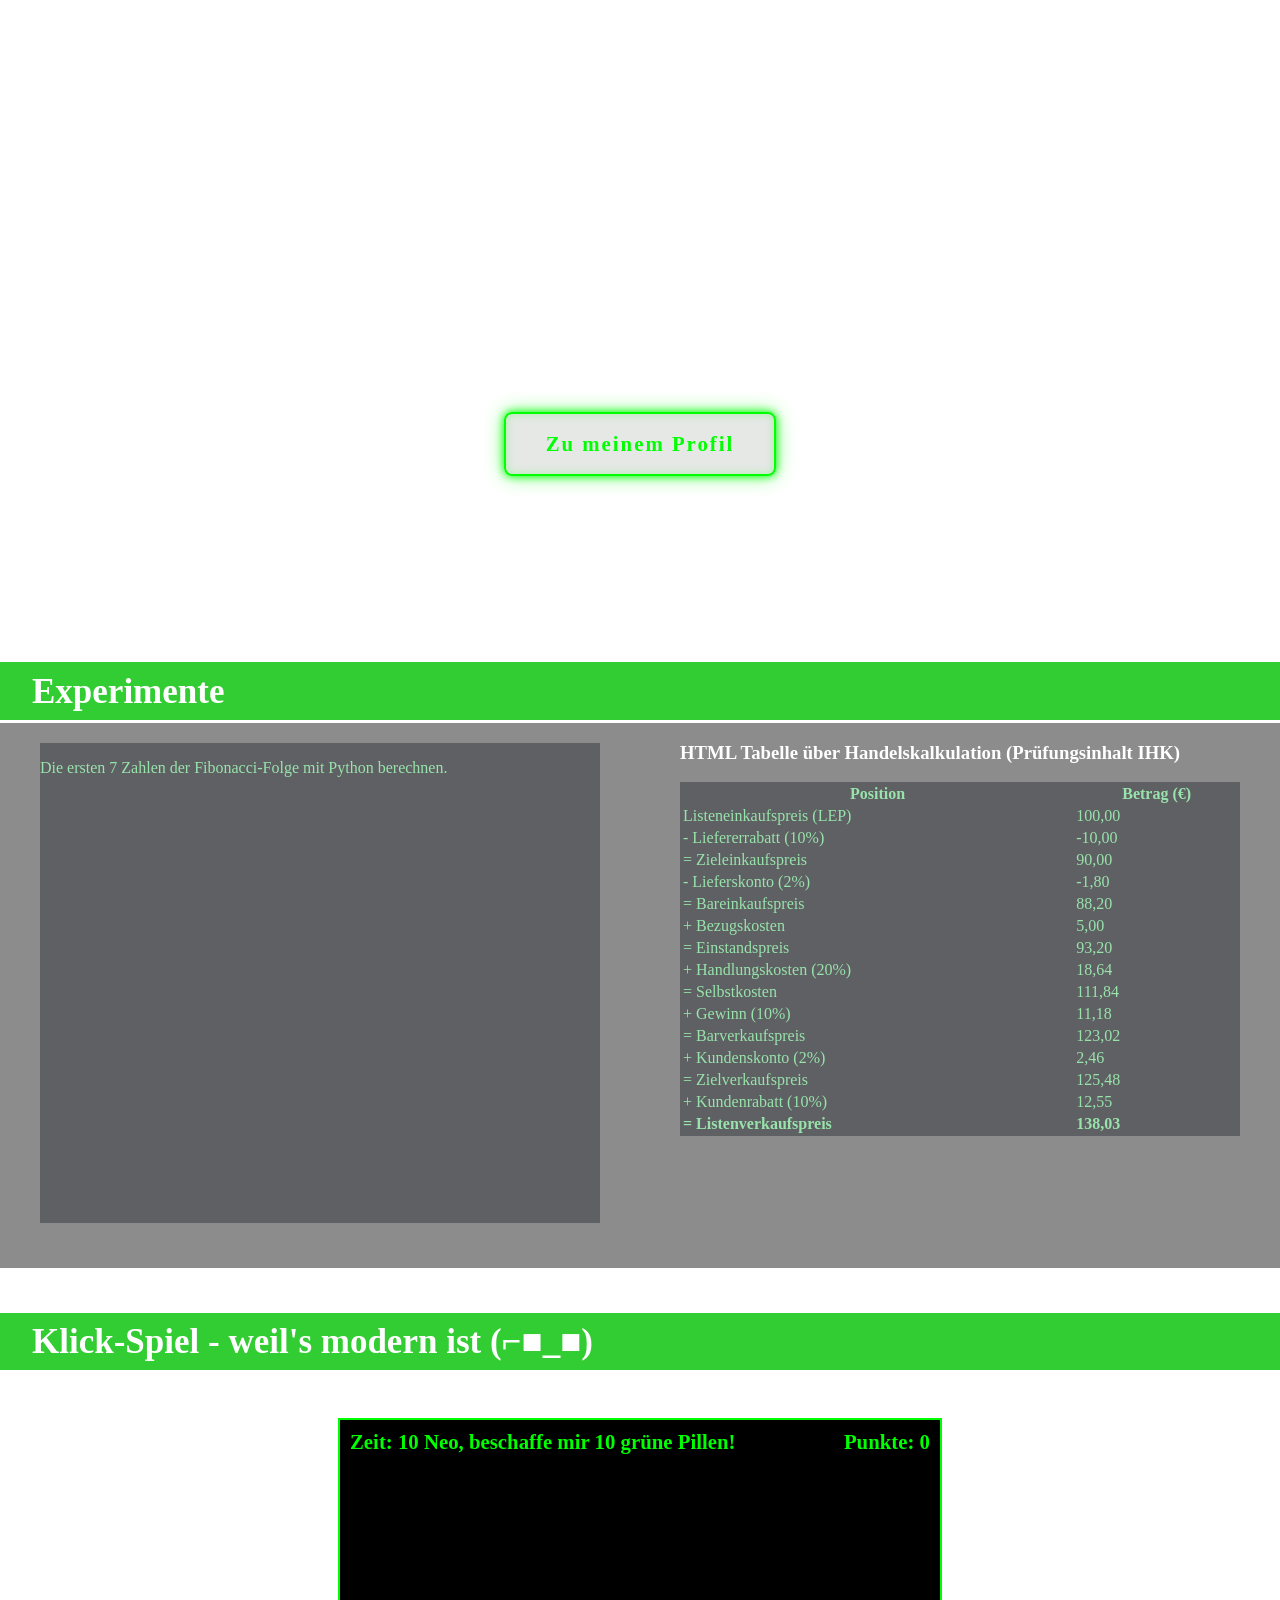
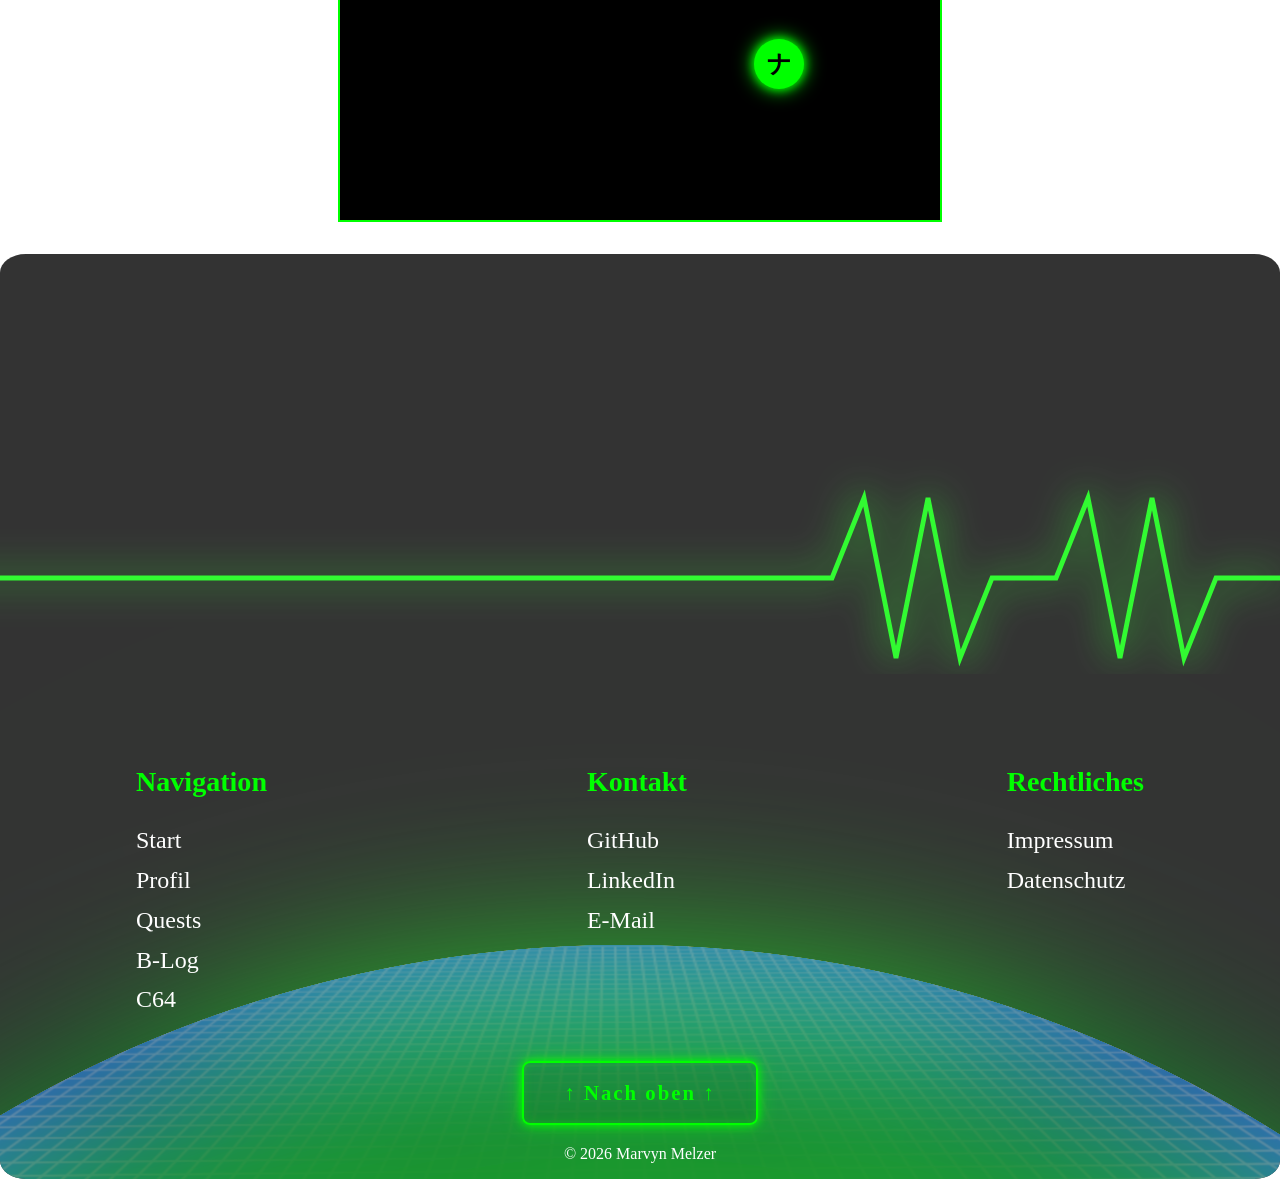
==== commit 08276e38: "Remove emoji from introduction text" ====
--- a/html/index.html
+++ b/html/index.html
@@ -58,7 +58,7 @@
 
 <div class="parallax-section">
     <div class="content">
-        Hallo, ich bin <span class="name-fly">Marvyn Melzer!</span> 🧑‍💻 <br><br>
+        Hallo, ich bin <span class="name-fly">Marvyn Melzer!</span><br><br>
         Im Rahmen meiner <em>Umschulung</em> bin ich auf <strong>Praktikumssuche</strong><br>
         für den <br><br>
         <strong><em>10. August 2026 - 01. April 2027</em></strong><br><br>
--- a/css/style_index.css
+++ b/css/style_index.css
@@ -195,11 +195,11 @@
 .site-header h1,
 h2 {
   text-align: left;
-  margin: 4rem;
+  margin-top: 2rem;
+  margin-bottom: 2rem;
   height: 3rem;
-  padding-left: 1rem;
+  padding-left: 2rem;
   background-color: limegreen;
-  border-radius: 4px;
   color: white;
 }
 
@@ -769,7 +769,7 @@
   width: 60%;
   height: auto;
   margin-top: 4rem;
-  opacity: 0.15;
+  opacity: 0.3;
   margin-left: -4rem;
   padding-bottom: 5rem;
 }
@@ -890,7 +890,7 @@
 .uebermich-wrapper,
 .uebermich-wrapper2 {
   display: flex;
-  justify-content: space-between;
+  justify-content: space;
   align-items: stretch;
 }
 
@@ -937,7 +937,7 @@
   flex: 1;
   display: flex;
   justify-content: center;
-  width: 50%;
+  width: 45%;
 }
 .uebermich-bild2 {
   flex: 1;
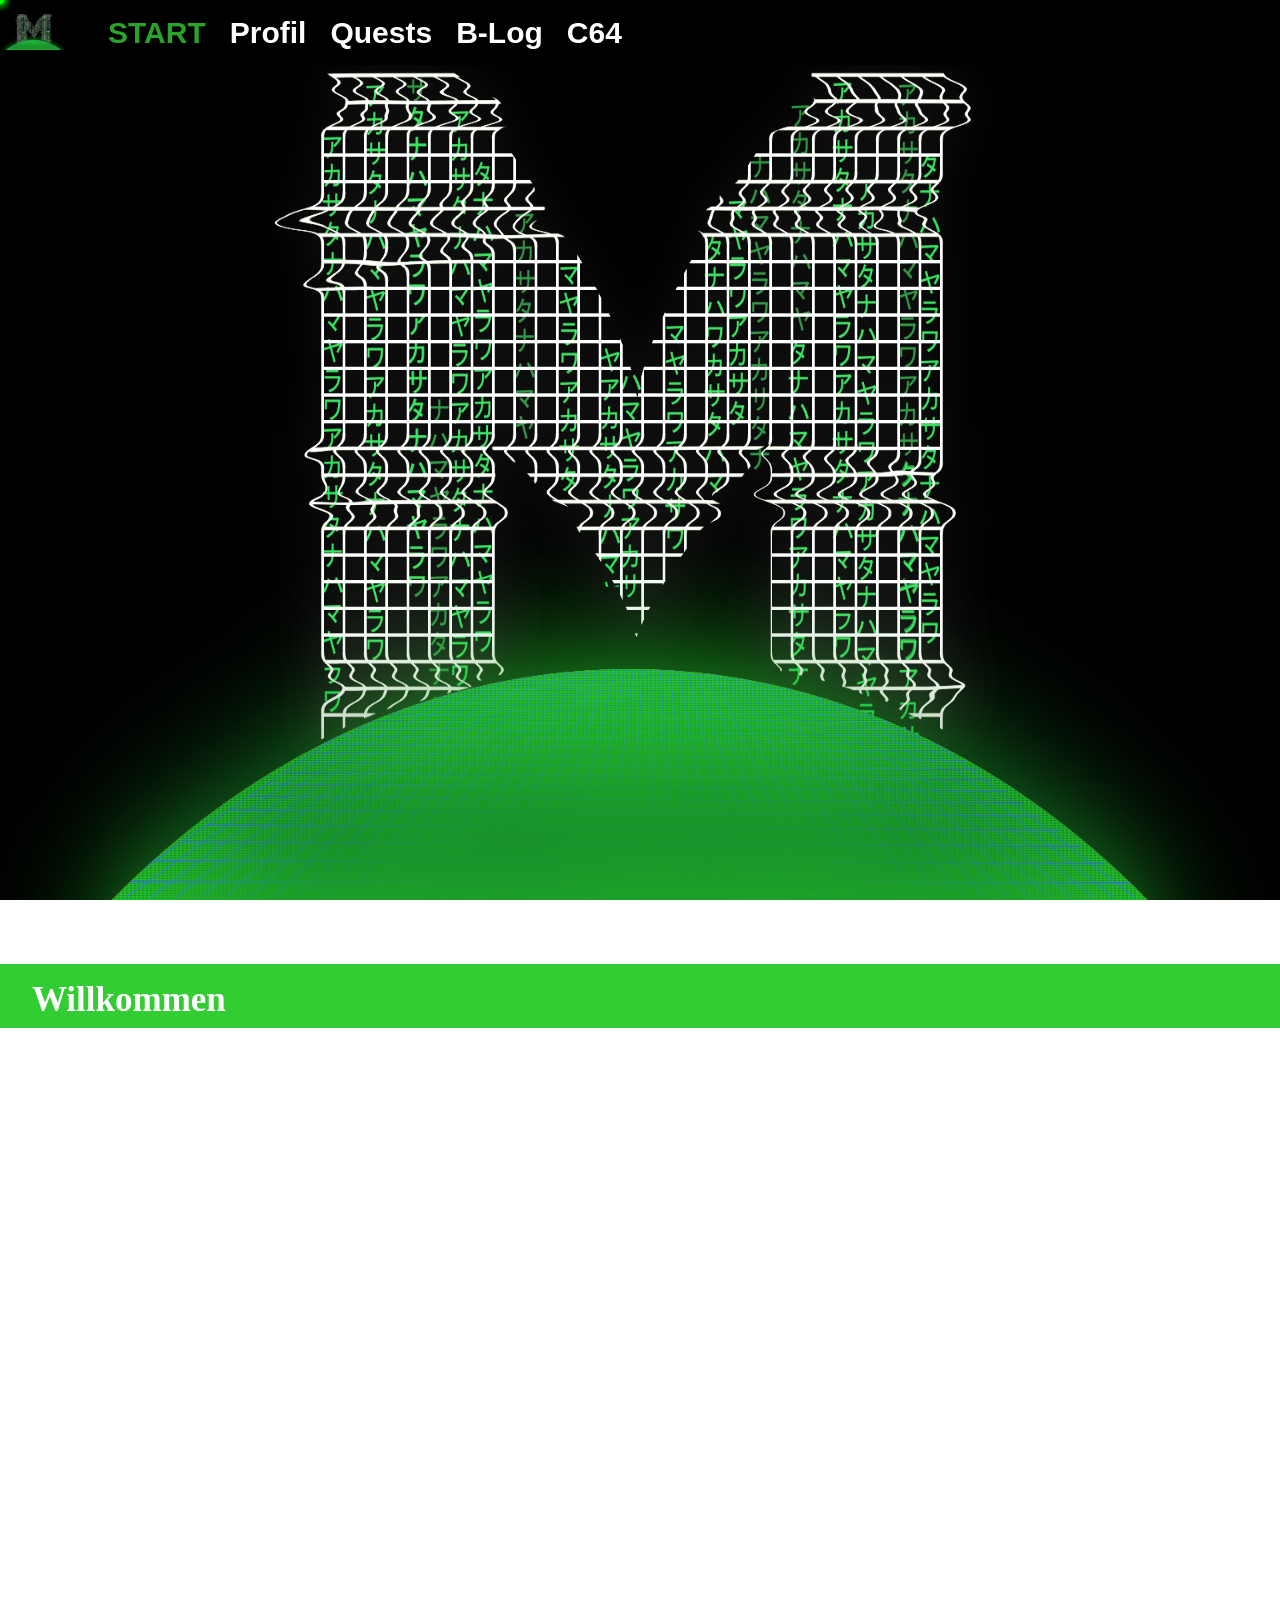
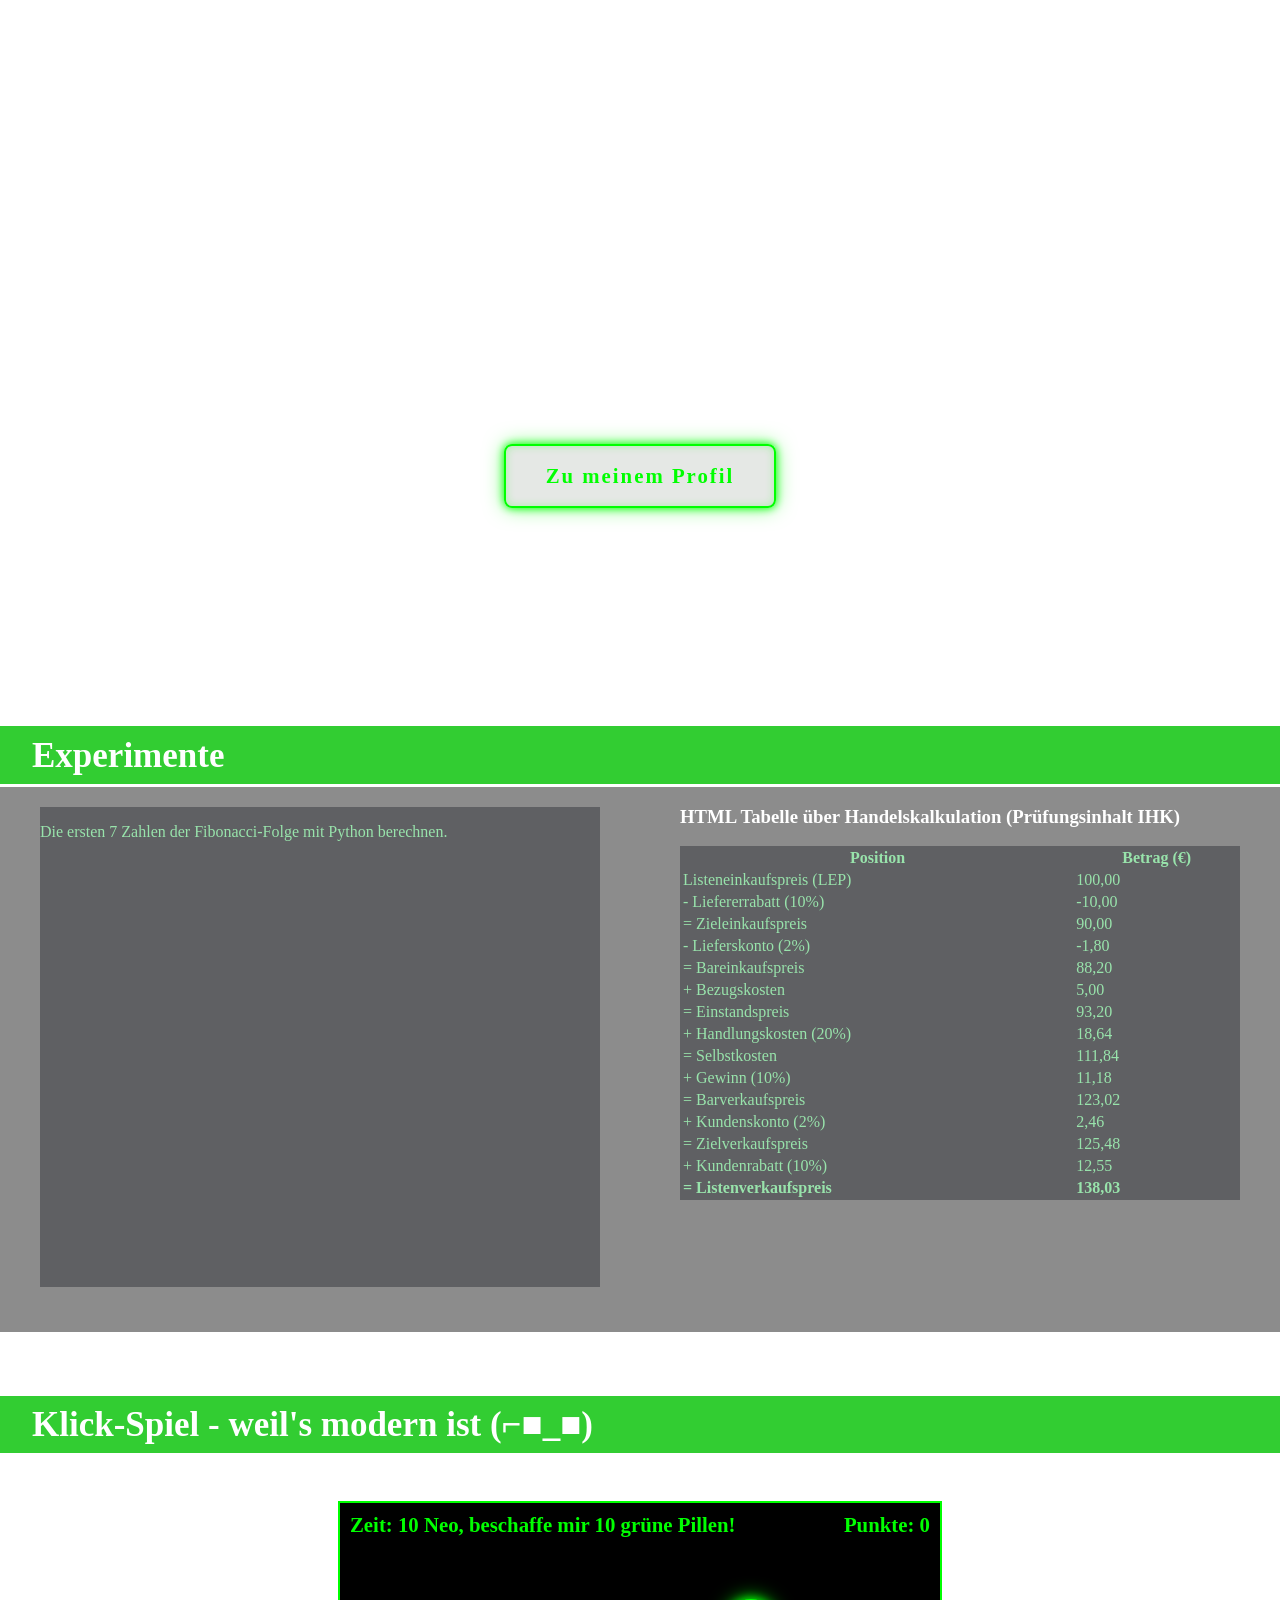
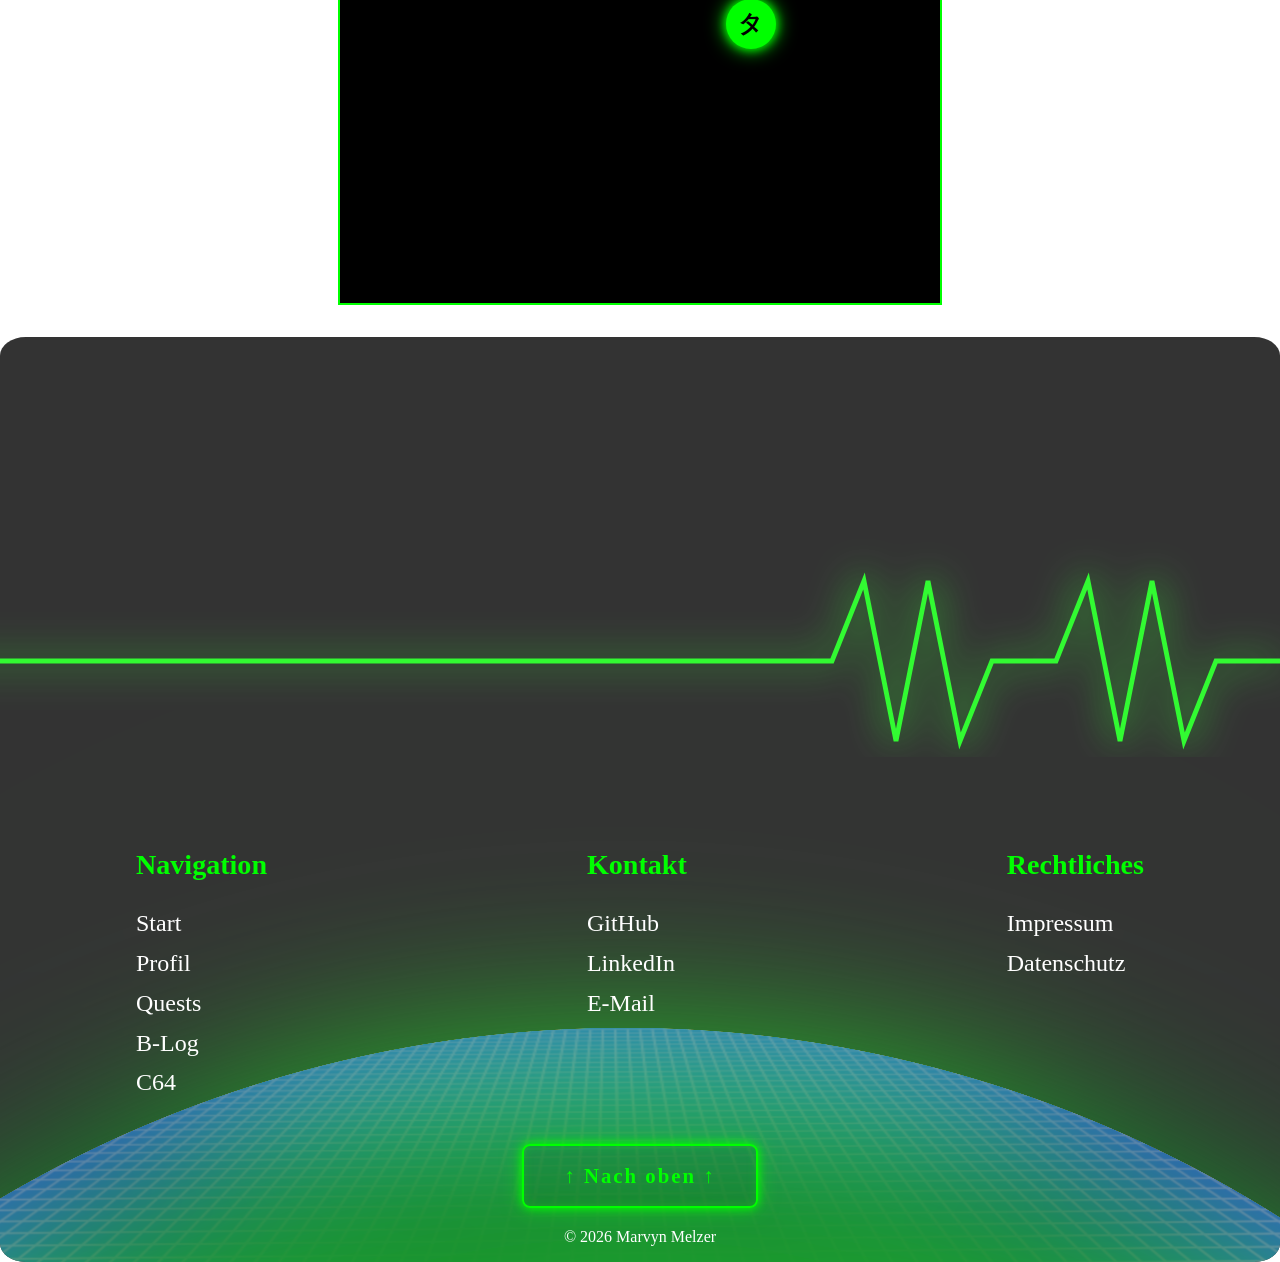
==== commit 0932531a: "Add TODO comment for future enhancements Added a TODO comment for future improvements." ====
--- a/html/index.html
+++ b/html/index.html
@@ -17,7 +17,12 @@
 </head>
 
 <body>
-
+<!-- TODO LISTE
+    - css media zusammenführen
+    - JS schneller Startseite laden
+        oder kurzer Ladebildschirm ?
+    - Bilder unter Profil und Quests ruhig stellen!!!
+    -->
 
     
 <div id="top"></div>
--- a/css/style_index.css
+++ b/css/style_index.css
@@ -195,7 +195,7 @@
 .site-header h1,
 h2 {
   text-align: left;
-  margin-top: 2rem;
+  margin-top: 4rem;
   margin-bottom: 2rem;
   height: 3rem;
   padding-left: 2rem;
@@ -770,7 +770,7 @@
   height: auto;
   margin-top: 4rem;
   opacity: 0.3;
-  margin-left: -4rem;
+  margin-left: -14rem;
   padding-bottom: 5rem;
 }
 
@@ -794,7 +794,6 @@
   font-size: 6rem;
   font-weight: 700;
   font-style: italic;
-  text-decoration: underline;
   color: rgb(0, 250, 0);
 
   display: inline-block;
